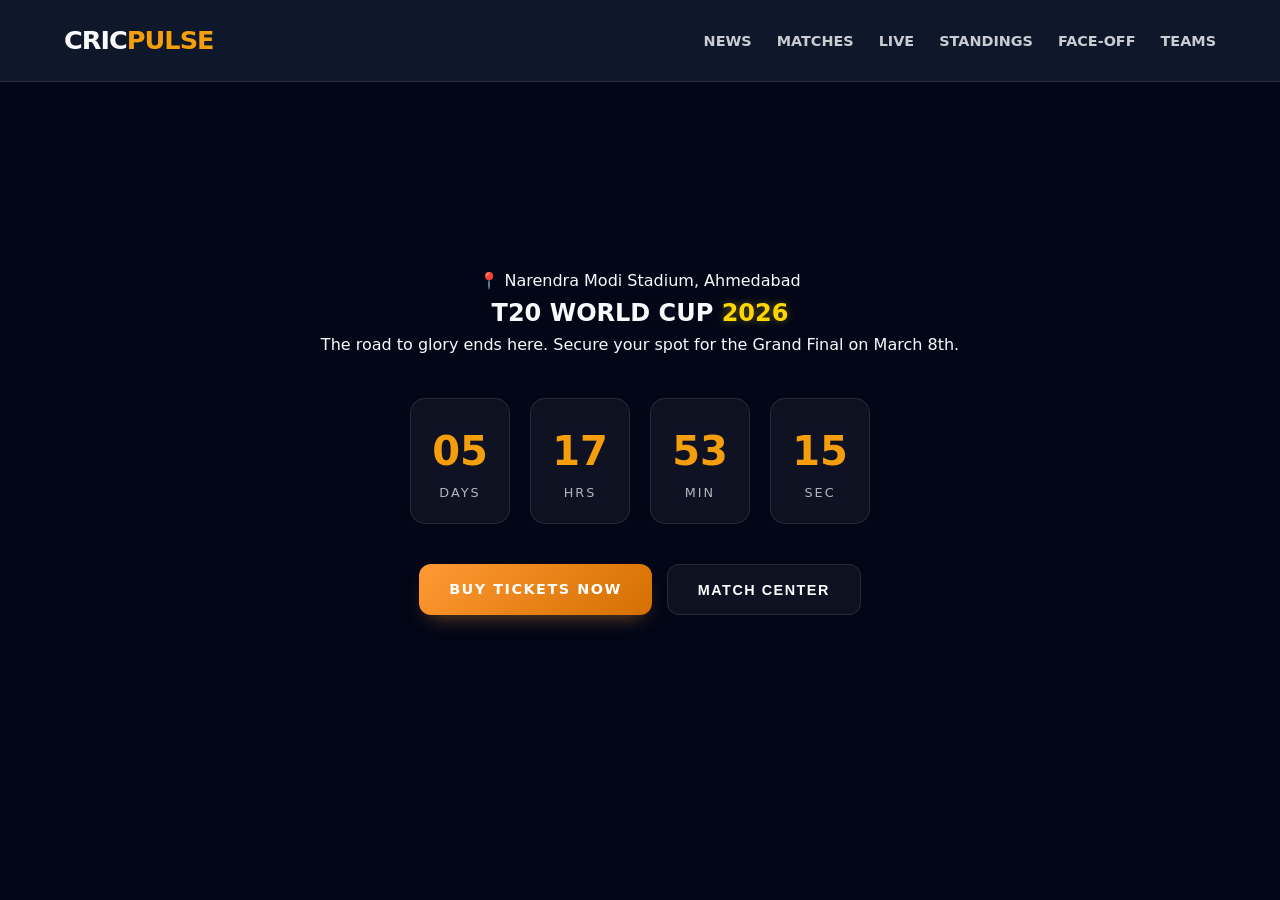
==== index.html @ 99facbd8 "Update index.html" ====
<!DOCTYPE html>
<html lang="en">
<head>
    <meta charset="UTF-8">
    <meta name="viewport" content="width=device-width, initial-scale=1.0">
    <title>CricPulse | T20 World Cup 2026</title>
    <link rel="stylesheet" href="style.css">
</head>
<body>

    <nav class="navbar">
        <div class="logo">CRIC<span>PULSE</span></div>
        <ul class="nav-links">
            <li><a href="news.html">NEWS</a></li>
            <li><a href="matches.html">MATCHES</a></li>
            <li><a href="live.html">LIVE</a></li>
            <li><a href="standings.html">STANDINGS</a></li>
            <li><a href="faceoff.html">FACE-OFF</a></li>
            <li><a href="teams.html">TEAMS</a></li>
        </ul>
    </nav>

    <section class="hero-section">
        <div class="container">
            <p class="venue-tag">📍 Narendra Modi Stadium, Ahmedabad</p>
            <h1>T20 WORLD CUP <span class="gold-text">2026</span></h1>
            <p class="hero-subtext">The road to glory ends here. Secure your spot for the Grand Final on March 8th.</p>

            <div class="countdown-boxes">
                <div class="c-box"><span id="days">05</span><p>DAYS</p></div>
                <div class="c-box"><span id="hours">17</span><p>HRS</p></div>
                <div class="c-box"><span id="minutes">53</span><p>MIN</p></div>
                <div class="c-box"><span id="seconds">15</span><p>SEC</p></div>
            </div>

            <div class="hero-btns">
                <a href="https://in.bookmyshow.com/sports/icc-men-s-t20-world-cup-2026-final/ET00476187" target="_blank" class="btn btn-primary">BUY TICKETS NOW</a>
              <button onclick="openVenuePopup()" class="btn btn-secondary">MATCH CENTER</button>
            </div>
        </div>
    </section>

    <div id="venuePopup" class="modal-overlay">
        <div class="modal-content">
            <span class="close-btn" onclick="closeVenuePopup()">&times;</span>
            
            <h3 class="modal-title">🏆 KNOCKOUT HUB</h3>

            <div class="sf-card final-highlight">
                <div class="final-badge">WORLD CUP FINAL</div>
                <div class="teams gold-glow-text">WINNER SF1 vs SF2</div>
                <div id="timerFinal" class="countdown-large">0d 0h 0m</div>
                <div class="venue-detail">📍 Narendra Modi Stadium | 132,000 Fans</div>
            </div>

            <div class="sf-card india-sf">
                <div class="sf-tag">SEMI-FINAL 2 • MAR 05 • 7:00 PM</div>
                <div class="teams">IND <span class="vs">vs</span> ENG</div>
                <div id="timer2" class="countdown-small">0d 0h 0m</div>
                <div class="preview-box">
                    <p><strong>Pitch:</strong> Wankhede "Belter" - High Scoring</p>
                    <p><strong>Key Battle:</strong> Bumrah vs Buttler</p>
                </div>
            </div>

            <div class="sf-card">
                <div class="sf-tag">SEMI-FINAL 1 • MAR 04 • 7:00 PM</div>
                <div class="teams">SA <span class="vs">vs</span> NZ</div>
                <div id="timer1" class="countdown-small">0d 0h 0m</div>
                <div class="preview-box">
                    <p><strong>Venue:</strong> Eden Gardens, Kolkata</p>
                    <p><strong>Fact:</strong> Fast outfield!</p>
                </div>
            </div>
        </div>
    </div>

  <script>
    // 1. POPUP LOGIC (Defined globally for the onclick attribute)
    window.openVenuePopup = function() {
        const modal = document.getElementById('venuePopup');
        if (modal) {
            modal.style.display = 'flex';
            document.body.style.overflow = 'hidden';
        }
    };

    window.closeVenuePopup = function() {
        const modal = document.getElementById('venuePopup');
        if (modal) {
            modal.style.display = 'none';
            document.body.style.overflow = 'auto';
        }
    };

    // Close on outside click
    window.addEventListener('click', function(event) {
        const modal = document.getElementById('venuePopup');
        if (event.target === modal) closeVenuePopup();
    });

    // 2. THE TIMER ENGINE (Self-Contained)
    const runCricPulseTimer = () => {
        const now = new Date().getTime();
        const finalDate = new Date("March 8, 2026 19:00:00").getTime();
        const sf2Date = new Date("March 5, 2026 19:00:00").getTime();
        const sf1Date = new Date("March 4, 2026 19:00:00").getTime();

        try {
            // HERO SECTION (Big Digit Boxes)
            const diff = finalDate - now;
            if (diff > 0) {
                const d = Math.floor(diff / (1000 * 60 * 60 * 24));
                const h = Math.floor((diff % (1000 * 60 * 60 * 24)) / (1000 * 60 * 60));
                const m = Math.floor((diff % (1000 * 60 * 60)) / (1000 * 60));
                const s = Math.floor((diff % (1000 * 60)) / 1000);

                if(document.getElementById("days")) document.getElementById("days").innerText = d.toString().padStart(2, '0');
                if(document.getElementById("hours")) document.getElementById("hours").innerText = h.toString().padStart(2, '0');
                if(document.getElementById("minutes")) document.getElementById("minutes").innerText = m.toString().padStart(2, '0');
                if(document.getElementById("seconds")) document.getElementById("seconds").innerText = s.toString().padStart(2, '0');
            }

            // MODAL TIMERS (Text Display)
            const updateModalTimer = (id, targetDate) => {
                const el = document.getElementById(id);
                if (!el) return;
                const mDiff = targetDate - now;
                if (mDiff < 0) {
                    el.innerText = "LIVE NOW 🏏";
                } else {
                    const days = Math.floor(mDiff / (1000 * 60 * 60 * 24));
                    const hours = Math.floor((mDiff % (1000 * 60 * 60 * 24)) / (1000 * 60 * 60));
                    const mins = Math.floor((mDiff % (1000 * 60 * 60)) / (1000 * 60));
                    el.innerText = `${days}d ${hours}h ${mins}m`;
                }
            };

            updateModalTimer("timerFinal", finalDate);
            updateModalTimer("timer2", sf2Date);
            updateModalTimer("timer1", sf1Date);

        } catch (err) {
            console.error("Timer Error:", err);
        }
    };

    // 3. START COMMANDS
    // This ensures it starts even if the page is still loading images
    setInterval(runCricPulseTimer, 1000);
    runCricPulseTimer(); 
</script>
---- style.css ----
/* --- 1. GLOBAL VARIABLES & RESET --- */
:root {
    --navy: #020617;
    --navy-light: #0f172a;
    --gold: #f59e0b;
    --white: #f8fafc;
    --glass: rgba(255, 255, 255, 0.03);
    --glass-border: rgba(255, 255, 255, 0.1);
}

* {
    box-sizing: border-box;
    margin: 0;
    padding: 0;
}

body {
    font-family: 'Inter', 'Segoe UI', system-ui, sans-serif;
    background-color: var(--navy);
    color: var(--white);
    line-height: 1.6;
    overflow-x: hidden;
}

.container {
    max-width: 1200px;
    margin: auto;
    padding: 20px;
}

/* --- 2. NAVIGATION BAR --- */
.navbar {
    display: flex;
    justify-content: space-between;
    align-items: center;
    padding: 20px 5%;
    background: var(--navy-light);
    border-bottom: 1px solid var(--glass-border);
    position: sticky;
    top: 0;
    z-index: 1000;
}

.logo {
    font-weight: 800;
    font-size: 1.6rem;
    letter-spacing: -1px;
}

.logo span {
    color: var(--gold);
}

.nav-links {
    display: flex;
    list-style: none;
    gap: 25px;
}

.nav-links a {
    color: var(--white);
    text-decoration: none;
    font-size: 0.9rem;
    font-weight: 600;
    transition: 0.3s;
    opacity: 0.8;
}

.nav-links a:hover {
    color: var(--gold);
    opacity: 1;
}
/*----Card Hover----*/
.card:hover {
    transform: translateY(-8px);
    border-color: #f59e0b;
    box-shadow: 0 10px 20px rgba(245, 158, 11, 0.2); /* Soft Gold Glow */
}
/* --- HOME PAGE HERO & COUNTDOWN --- */
.hero-section {
    position: relative;
    padding: 120px 0;
    text-align: center;
    /* This line fixes the background */
    background: linear-gradient(rgba(2, 6, 23, 0.7), rgba(2, 6, 23, 0.8)), 
                url('https://images.unsplash.com/photo-1540747913346-19e32dc3e97e?q=80&w=1500');
    background-size: cover;
    background-position: center;
    background-attachment: fixed; /* This makes it look professional when scrolling */
    min-height: 80vh;
    display: flex;
    align-items: center;
    justify-content: center;
}

.countdown-boxes {
    display: flex;
    justify-content: center;
    gap: 20px;
    margin: 40px 0;
}

.c-box {
    background: rgba(255, 255, 255, 0.05);
    border: 1px solid rgba(255, 255, 255, 0.1);
    backdrop-filter: blur(10px);
    padding: 20px;
    border-radius: 15px;
    min-width: 100px;
}

.c-box span {
    display: block;
    font-size: 2.5rem;
    font-weight: 800;
    color: #f59e0b; /* Gold */
}

.c-box p {
    font-size: 0.8rem;
    letter-spacing: 2px;
    opacity: 0.7;
}

.hero-btns {
    display: flex;
    justify-content: center;
    gap: 15px;
}

/* --- NEWS PAGE BACKGROUND & LAYOUT --- */
.news-page-wrapper {
    background: linear-gradient(rgba(2, 6, 23, 0.9), rgba(2, 6, 23, 0.95)), 
                url('https://images.unsplash.com/photo-1540747913346-19e32dc3e97e?q=80&w=1500');
    background-size: cover;
    background-position: center;
    background-attachment: fixed;
    padding: 80px 0;
    min-height: 100vh;
}

.news-header-section {
    text-align: center;
    margin-bottom: 50px;
}

.news-header-section h1 {
    font-size: 3.5rem;
    color: var(--white);
    margin-bottom: 10px;
}

.gold-text { color: var(--gold); }

/* --- COMPACT GRID --- */
.news-grid-4x3 {
    display: grid;
    grid-template-columns: repeat(4, 1fr); /* 4 cards per row */
    gap: 15px; /* Reduced gap to save space */
    padding: 20px 0;
}

/* --- SMALLER CARD STYLING --- */
.card {
    background: #0f172a;
    border-radius: 12px;
    overflow: hidden;
    cursor: pointer;
    transition: 0.3s ease;
    border: 1px solid rgba(255, 255, 255, 0.1);
    display: flex;
    flex-direction: column;
    height: 100%; /* Ensures all cards in a row are the same height */
}

.news-img-container {
    height: 150px; /* Reduced from 200px/300px to keep it small */
    width: 100%;
    position: relative;
}

.news-img-container img {
    width: 100%;
    height: 100%;
    object-fit: cover; /* Prevents image stretching */
}

.news-text {
    padding: 12px; /* Smaller padding */
}

.news-text h4 {
    font-size: 0.95rem; /* Smaller font for titles */
    margin: 0 0 5px 0;
    color: #f59e0b;
    line-height: 1.2;
}

.news-text p {
    font-size: 0.8rem; /* Smaller description text */
    opacity: 0.7;
    margin: 0;
    display: -webkit-box;
    -webkit-line-clamp: 2; /* Limits text to 2 lines so card stays small */
    -webkit-box-orient: vertical;
    overflow: hidden;
}

/* --- MOBILE RESPONSIVENESS --- */
@media (max-width: 1024px) {
    .news-grid-4x3 { grid-template-columns: repeat(2, 1fr); } /* 2 per row on tablets */
}

@media (max-width: 600px) {
    .news-grid-4x3 { grid-template-columns: 1fr; } /* 1 per row on phones */
}

/* Modal Info Fix */
.modal-info {
    padding: 30px;
    background: var(--navy-light);
    color: white;
}

/* Responsiveness */
@media (max-width: 1024px) { .news-grid-4x3 { grid-template-columns: repeat(2, 1fr); } }
@media (max-width: 600px) { .news-grid-4x3 { grid-template-columns: 1fr; } }
/* --- 5. MODAL STYLING --- */
.modal {
    display: none;
    position: fixed;
    z-index: 2001;
    left: 0; top: 0;
    width: 100%; height: 100%;
    background: rgba(0, 0, 0, 0.9);
    backdrop-filter: blur(12px);
}

.modal-content {
    background: var(--navy-light);
    margin: 5% auto;
    width: 90%;
    max-width: 650px;
    border-radius: 24px;
    border: 1px solid var(--gold);
    overflow: hidden;
    position: relative;
    animation: slideUp 0.4s ease;
}

@keyframes slideUp {
    from { transform: translateY(50px); opacity: 0; }
    to { transform: translateY(0); opacity: 1; }
}


.close {
    position: absolute;
    right: 25px;
    top: 15px;
    color: white;
    font-size: 35px;
    cursor: pointer;
    z-index: 100;
}

/* --- 6. RESPONSIVE DESIGN --- */
@media (max-width: 1024px) {
    .news-grid-4x3 { grid-template-columns: repeat(2, 1fr); }
    .hero-section h1 { font-size: 2.5rem; }
}

@media (max-width: 600px) {
    .news-grid-4x3 { grid-template-columns: 1fr; }
    .nav-links { display: none; } /* Hide menu on mobile */
    .countdown-boxes { gap: 8px; }
    .c-box { min-width: 70px; padding: 10px; }
    .c-box span { font-size: 1.5rem; }
}
.schedule-phase {
    margin-bottom: 40px;
}

.phase-header {
    background: var(--gold);
    color: var(--navy);
    padding: 10px 20px;
    font-size: 1.2rem;
    text-transform: uppercase;
    border-radius: 5px;
    margin-bottom: 15px;
}

.group-title {
    color: var(--white);
    font-size: 1rem;
    margin: 20px 0 10px 10px;
    opacity: 0.8;
    border-bottom: 1px solid rgba(255,255,255,0.1);
    display: inline-block;
}

.match-row {
    display: grid;
    grid-template-columns: 100px 1.5fr 1fr 120px;
    padding: 15px;
    border-bottom: 1px solid rgba(255,255,255,0.05);
    align-items: center;
    font-size: 0.95rem;
}

.match-row.completed {
    background: rgba(0,0,0,0.2);
    color: #888;
}

.res {
    font-weight: bold;
    color: var(--gold);
    text-align: right;
}

.match-row.upcoming {
    border-left: 4px solid #3b82f6; /* Blue for upcoming */
    background: rgba(59, 130, 246, 0.05);
}

.match-row.grand-final {
    border: 2px solid var(--gold);
    margin-top: 10px;
    background: linear-gradient(90deg, rgba(212,175,55,0.1), transparent);
}
/* Status Variations */
.completed { opacity: 0.7; }
.live { border-color: var(--gold); box-shadow: 0 0 15px rgba(245, 158, 11, 0.1); }
.grand-final { 
    background: linear-gradient(90deg, #0f172a, #1e293b);
    border: 2px solid var(--gold);
}

/* Mobile Fix */
@media (max-width: 768px) {
    .match-row {
        grid-template-columns: 1fr 1fr;
        gap: 10px;
    }
    .m-status { text-align: left; }
}
/* Container for each date */
.date-group {
    background: rgba(255, 255, 255, 0.03);
    margin-bottom: 10px;
    border-radius: 8px;
    overflow: hidden;
    border: 1px solid rgba(255, 255, 255, 0.1);
    transition: all 0.3s ease;
}

/* The clickable header */
.date-header {
    padding: 15px 20px;
    font-size: 1.1rem;
    font-weight: bold;
    color: var(--gold);
    cursor: pointer;
    list-style: none; /* Removes default arrow in some browsers */
    display: flex;
    justify-content: space-between;
    align-items: center;
}

/* Add a custom arrow */
.date-header::after {
    content: '▼';
    font-size: 0.8rem;
    transition: transform 0.3s;
}

details[open] .date-header::after {
    transform: rotate(180deg);
}

/* Grid Layout for Matches */
.match-row {
    display: grid;
    grid-template-columns: 1fr 1fr 1.2fr;
    padding: 12px 20px;
    border-top: 1px solid rgba(255, 255, 255, 0.05);
    align-items: center;
}

.loc {
    text-align: center;
    color: #94a3b8;
    font-size: 0.85rem;
}

.res {
    text-align: right;
    font-weight: 700;
}

/* Special styling for India's big win */
.india-win {
    background: rgba(255, 153, 51, 0.1);
    border-left: 4px solid #FF9933;
}
/* Master Header Styling */
.phase-container {
    background: rgba(255, 255, 255, 0.05);
    border: 1px solid var(--gold);
    border-radius: 12px;
    margin-bottom: 20px;
}

.phase-master-header {
    padding: 20px;
    font-size: 1.5rem;
    font-weight: 800;
    color: white;
    cursor: pointer;
    list-style: none;
    display: flex;
    justify-content: space-between;
    align-items: center;
    background: linear-gradient(90deg, rgba(255,215,0,0.1) 0%, transparent 100%);
}

.status-badge {
    font-size: 0.8rem;
    background: #4ade80;
    color: #062006;
    padding: 4px 12px;
    border-radius: 20px;
    text-transform: uppercase;
}

/* Inner padding for the content when opened */
.phase-content {
    padding: 15px;
}

/* Redefining Date Headers to be slightly smaller than the Master */
.date-header {
    padding: 12px 15px;
    font-size: 1rem;
    color: var(--gold);
    background: rgba(0,0,0,0.2);
    cursor: pointer;
    list-style: none;
    display: flex;
    justify-content: space-between;
}

.date-header::after {
    content: '+';
}

details[open] .date-header::after {
    content: '-';
}
/* Master Container - Glassmorphism Effect */
.premium-card {
    background: linear-gradient(135deg, rgba(30, 41, 59, 0.8), rgba(15, 23, 42, 0.9));
    backdrop-filter: blur(10px);
    border: 1px solid rgba(59, 130, 246, 0.5) !important; /* Blue border */
    box-shadow: 0 0 20px rgba(59, 130, 246, 0.2);
    overflow: hidden;
}

/* Glitter/Glow Text for the Title */
.glitter-text {
    background: linear-gradient(90deg, #fff, #3b82f6, #fff);
    background-size: 200% auto;
    -webkit-background-clip: text;
    -webkit-text-fill-color: transparent;
    animation: shine 3s linear infinite;
    font-weight: 900;
    letter-spacing: 1px;
}

@keyframes shine {
    to { background-position: 200% center; }
}

/* Individual Match Rows in Super 8 */
.premium-row {
    background: rgba(255, 255, 255, 0.03);
    border-bottom: 1px solid rgba(255, 255, 255, 0.05);
    transition: transform 0.2s ease;
}

.premium-row:hover {
    background: rgba(59, 130, 246, 0.1);
    transform: scale(1.01);
}

/* Special India Match Highlight (Premium Version) */
.india-match-premium {
    display: grid;
    grid-template-columns: 1fr 1fr 1.2fr;
    padding: 15px 20px;
    align-items: center;
    background: linear-gradient(90deg, rgba(255, 153, 51, 0.15), transparent);
    border-left: 5px solid #FF9933;
    position: relative;
}

.india-match-premium::after {
    content: '★';
    position: absolute;
    left: 10px;
    color: #FF9933;
    font-size: 0.8rem;
}

.team-highlight {
    font-weight: 800;
    color: #fff;
}
/* Gold Championship Container */
.championship-card {
    background: linear-gradient(135deg, #1a1a1a, #2c1f05); /* Dark chocolate/black */
    border: 2px solid #ffd700 !important; /* Gold border */
    box-shadow: 0 0 30px rgba(255, 215, 0, 0.2);
    border-radius: 20px;
}

/* Trophy & Crown Text */
.crown-text {
    font-weight: 900;
    font-size: 1.2rem;
    color: #ffd700;
    text-shadow: 0 0 10px rgba(255, 215, 0, 0.5);
    letter-spacing: 2px;
}

.trophy-icon {
    font-size: 1.5rem;
    filter: drop-shadow(0 0 5px gold);
}

/* Semi-Final Styling */
.knockout-box {
    margin: 15px;
    background: rgba(255, 255, 255, 0.05);
    border-radius: 12px;
    padding: 1px; /* for the inner gradient effect */
}

.ko-header {
    background: rgba(255, 215, 0, 0.1);
    color: #ffd700;
    padding: 8px 15px;
    font-weight: bold;
    border-radius: 12px 12px 0 0;
    font-size: 0.85rem;
}

/* India SF Highlight */
.india-focus {
    border: 1px solid rgba(255, 153, 51, 0.5);
}

.india-premium {
    background: linear-gradient(90deg, rgba(255, 153, 51, 0.15), transparent);
    font-weight: 800;
}

/* The Final "Gold Glow" */
.final-box {
    border: 2px solid #ffd700;
    animation: borderPulse 2s infinite alternate;
}

.final-glow {
    background: #ffd700;
    color: #000;
    text-align: center;
}

.gold-glow-text {
    color: #fff;
    text-shadow: 0 0 8px #ffd700, 0 0 15px #ffd700;
}

@keyframes borderPulse {
    from { box-shadow: 0 0 10px rgba(255, 215, 0, 0.2); }
    to { box-shadow: 0 0 25px rgba(255, 215, 0, 0.6); }
}

.live-glow {
    background: #ef4444;
    animation: blink 1.5s infinite;
}

@keyframes blink {
    50% { opacity: 0.6; }
}
.gold-text {
    color: #ffd700;
    text-shadow: 0 0 8px rgba(255, 215, 0, 0.4);
}
/* Live Container */
.live-match-container {
    background: linear-gradient(135deg, #1e1e1e, #111);
    border: 2px solid #ef4444; /* Red border for Live */
    border-radius: 15px;
    padding: 20px;
    margin-bottom: 30px;
    box-shadow: 0 0 20px rgba(239, 68, 68, 0.3);
}

/* Pulsing Animation */
.pulse-dot {
    height: 10px;
    width: 10px;
    background-color: #ef4444;
    border-radius: 50%;
    display: inline-block;
    margin-right: 8px;
    animation: pulse 1.5s infinite;
}

@keyframes pulse {
    0% { transform: scale(0.95); box-shadow: 0 0 0 0 rgba(239, 68, 68, 0.7); }
    70% { transform: scale(1); box-shadow: 0 0 0 10px rgba(239, 68, 68, 0); }
    100% { transform: scale(0.95); box-shadow: 0 0 0 0 rgba(239, 68, 68, 0); }
}

.live-text {
    color: #ef4444;
    font-weight: 900;
    letter-spacing: 2px;
    font-size: 0.8rem;
}

/* Score Row Styling */
.live-score-row {
    display: flex;
    justify-content: space-around;
    align-items: center;
    padding: 20px 0;
}

.team-name {
    font-size: 1.8rem;
    font-weight: 900;
    color: white;
}

.vs-block {
    font-weight: bold;
    color: #555;
    background: #222;
    padding: 5px 10px;
    border-radius: 5px;
}

.notify-btn {
    width: 100%;
    background: #ef4444;
    color: white;
    border: none;
    padding: 10px;
    border-radius: 8px;
    font-weight: bold;
    cursor: pointer;
    transition: 0.3s;
}
/* Base Button Styles */
.btn {
    display: inline-flex;
    align-items: center;
    justify-content: center;
    padding: 12px 24px;
    font-size: 0.95rem;
    font-weight: 700;
    text-transform: uppercase;
    letter-spacing: 1px;
    border-radius: 8px;
    cursor: pointer;
    transition: all 0.3s ease;
    border: none;
    text-decoration: none;
    gap: 8px;
}

/* General Button Reset */
.btn {
    position: relative;
    display: inline-flex;
    align-items: center;
    justify-content: center;
    padding: 14px 30px;
    font-size: 0.9rem;
    font-weight: 800;
    text-transform: uppercase;
    letter-spacing: 1.5px;
    border-radius: 12px;
    cursor: pointer;
    overflow: hidden;
    transition: all 0.4s cubic-bezier(0.23, 1, 0.32, 1);
    border: none;
    text-decoration: none;
    z-index: 1;
}

/* --- PRIMARY: THE BLAZE (Saffron/Gold Glow) --- */
.btn-primary {
    background: linear-gradient(135deg, #FF9933 0%, #d46f00 100%);
    color: white;
    box-shadow: 0 10px 20px -10px rgba(255, 153, 51, 0.5);
}

.btn-primary::before {
    content: "";
    position: absolute;
    top: 0;
    left: -100%;
    width: 100%;
    height: 100%;
    background: linear-gradient(120deg, transparent, rgba(255, 255, 255, 0.3), transparent);
    transition: all 0.6s;
}

.btn-primary:hover::before {
    left: 100%;
}

.btn-primary:hover {
    transform: translateY(-3px) scale(1.03);
    box-shadow: 0 15px 30px -10px rgba(255, 153, 51, 0.6);
}

/* --- SECONDARY: THE GHOST (Glassmorphism) --- */
.btn-secondary {
    background: rgba(255, 255, 255, 0.05);
    color: #fff;
    backdrop-filter: blur(10px);
    border: 1px solid rgba(255, 255, 255, 0.1);
}

.btn-secondary:hover {
    background: rgba(255, 255, 255, 0.12);
    border-color: rgba(255, 255, 255, 0.5);
    transform: translateY(-2px);
    box-shadow: 0 10px 20px rgba(0, 0, 0, 0.2);
}

/* --- CHAMPIONSHIP: THE CROWN (Gold Pulse) --- */
.btn-gold {
    background: #ffd700;
    color: #000;
    box-shadow: 0 0 15px rgba(255, 215, 0, 0.4);
}

.btn-gold:hover {
    background: #fff;
    box-shadow: 0 0 25px rgba(255, 215, 0, 0.8);
    transform: scale(1.05);
}
/* --- MODAL SYSTEM --- */
.modal-overlay {
    display: none;
    position: fixed;
    top: 0; left: 0;
    width: 100%; height: 100%;
    background: rgba(0, 0, 0, 0.92);
    backdrop-filter: blur(10px);
    z-index: 9999;
    /* This centers the content but allows it to scroll if too tall */
    justify-content: center;
    align-items: center; 
    overflow-y: auto; 
    padding: 20px;
}

.modal-content {
    /* Remove 'position: absolute' so it works with the overlay's flexbox */
    background: #111827;
    padding: 25px;
    border-radius: 20px;
    border: 1px solid var(--gold);
    width: 100%;
    max-width: 450px;
    margin: auto; /* Important for flex-centering */
}

@keyframes slideUp {
    from { transform: translateY(30px); opacity: 0; }
    to { transform: translateY(0); opacity: 1; }
}

/* Custom Scrollbar for the Overlay */
.modal-overlay::-webkit-scrollbar { width: 6px; }
.modal-overlay::-webkit-scrollbar-track { background: #020617; }
.modal-overlay::-webkit-scrollbar-thumb { background: #FF9933; border-radius: 10px; }

/* --- MATCH CARDS INSIDE MODAL --- */
.sf-card {
    background: rgba(255, 255, 255, 0.04);
    border-radius: 15px;
    padding: 18px;
    margin-bottom: 15px;
    text-align: center;
    border: 1px solid rgba(255, 255, 255, 0.08);
}

.final-highlight {
    background: linear-gradient(145deg, #1a1a1a, #000) !important;
    border: 2px solid #ffd700 !important;
    box-shadow: 0 0 20px rgba(255, 215, 0, 0.2);
}

.india-sf {
    border-left: 4px solid #FF9933;
    background: linear-gradient(90deg, rgba(255, 153, 51, 0.1), transparent) !important;
}

/* --- TEXT STYLES --- */
.modal-title { 
    color: #ffd700; 
    text-align: center; 
    margin-bottom: 20px; 
    font-weight: 800; 
    font-size: 1.4rem;
    letter-spacing: 1px;
}

.teams { 
    font-size: 1.3rem; 
    font-weight: 900; 
    margin-bottom: 5px;
}

.vs { color: #ef4444; margin: 0 8px; font-size: 0.9rem; }

.countdown-small, .countdown-large { 
    color: #ffd700; 
    font-family: 'Courier New', monospace; 
    font-weight: bold; 
    margin-top: 10px;
    background: rgba(0,0,0,0.3);
    display: inline-block;
    padding: 4px 12px;
    border-radius: 5px;
}

.close-btn { 
    position: absolute; 
    right: 20px; 
    top: 15px; 
    font-size: 28px; 
    cursor: pointer; 
    color: white; 
    opacity: 0.6;
    transition: 0.3s;
}

.close-btn:hover { opacity: 1; color: #ffd700; }

.sf-tag {
    font-size: 0.75rem;
    text-transform: uppercase;
    color: #94a3b8;
    letter-spacing: 1px;
    margin-bottom: 8px;
    display: block;
}

.preview-box {
    margin-top: 12px;
    padding-top: 12px;
    border-top: 1px solid rgba(255,255,255,0.1);
    font-size: 0.85rem;
    text-align: left;
    color: #cbd5e1;
}
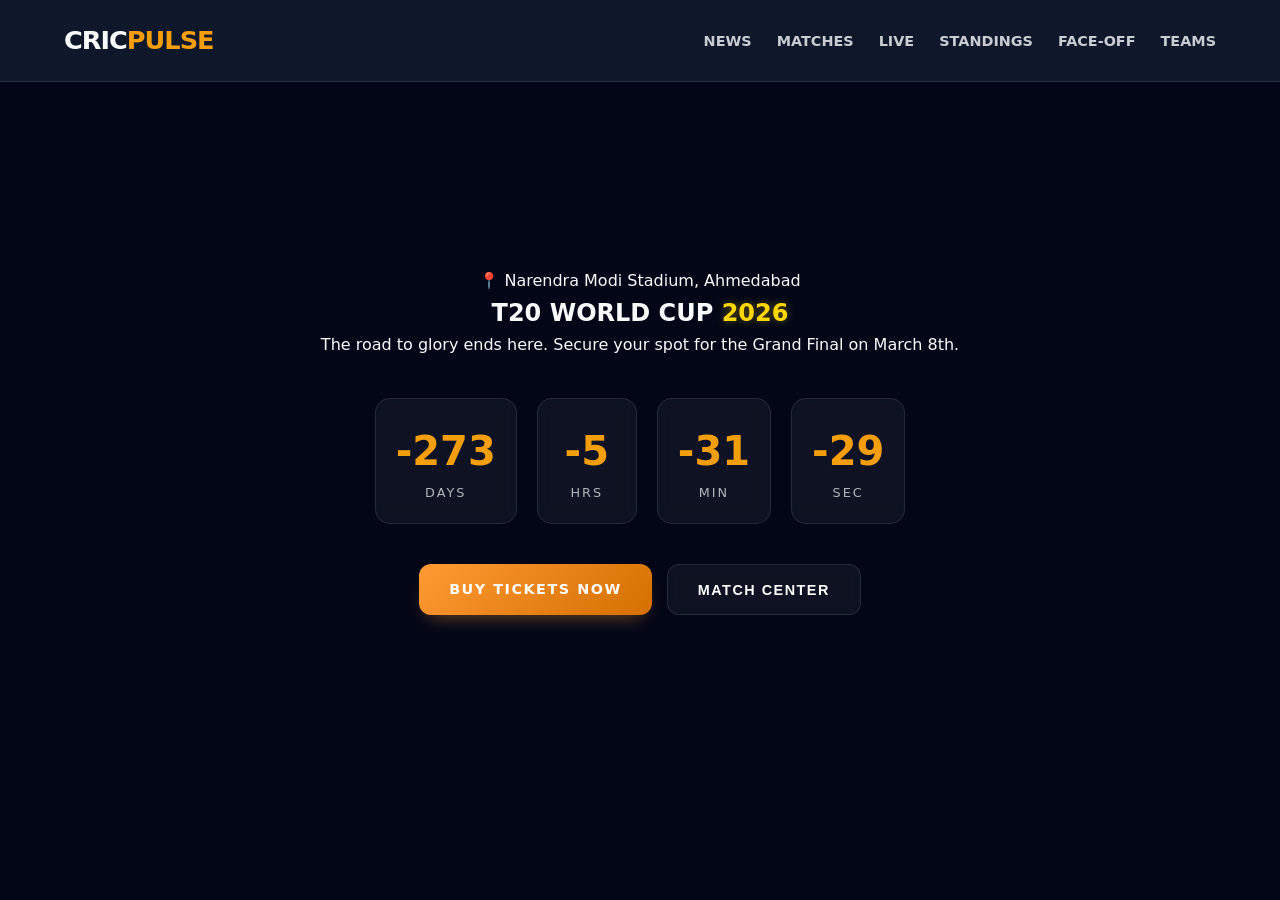
==== commit a0ec5e83: "Update index.html" ====
--- a/index.html
+++ b/index.html
@@ -76,77 +76,81 @@
     </div>
 
   <script>
-    // 1. POPUP LOGIC (Defined globally for the onclick attribute)
-    window.openVenuePopup = function() {
-        const modal = document.getElementById('venuePopup');
-        if (modal) {
-            modal.style.display = 'flex';
-            document.body.style.overflow = 'hidden';
+// 1. POPUP CONTROLS
+function openVenuePopup() {
+    const modal = document.getElementById('venuePopup');
+    if (modal) {
+        modal.style.display = 'flex';
+        document.body.style.overflow = 'hidden';
+    }
+}
+
+function closeVenuePopup() {
+    const modal = document.getElementById('venuePopup');
+    if (modal) {
+        modal.style.display = 'none';
+        document.body.style.overflow = 'auto';
+    }
+}
+
+// 2. THE MASTER ENGINE (Hero + Popup + Seconds)
+const finalTarget = new Date("March 8, 2026 19:00:00").getTime();
+const sf2Target = new Date("March 5, 2026 19:00:00").getTime();
+const sf1Target = new Date("March 4, 2026 19:00:00").getTime();
+
+function updateAllCricPulseTimers() {
+    const now = new Date().getTime();
+
+    // Helper function to calculate time parts
+    function getTimeParts(target) {
+        const gap = target - now;
+        return {
+            total: gap,
+            d: Math.floor(gap / (1000 * 60 * 60 * 24)),
+            h: Math.floor((gap % (1000 * 60 * 60 * 24)) / (1000 * 60 * 60)),
+            m: Math.floor((gap % (1000 * 60 * 60)) / (1000 * 60)),
+            s: Math.floor((gap % (1000 * 60)) / 1000)
+        };
+    }
+
+    // UPDATE HERO SECTION (Main Page)
+    const hero = getTimeParts(finalTarget);
+    const dEl = document.getElementById("days");
+    if (dEl) {
+        dEl.innerText = hero.d.toString().padStart(2, '0');
+        document.getElementById("hours").innerText = hero.h.toString().padStart(2, '0');
+        document.getElementById("minutes").innerText = hero.m.toString().padStart(2, '0');
+        document.getElementById("seconds").innerText = hero.s.toString().padStart(2, '0');
+    }
+
+    // UPDATE POPUP (Match Center) WITH SECONDS
+    const modalMatches = [
+        { id: "timerFinal", time: hero },
+        { id: "timer2", time: getTimeParts(sf2Target) },
+        { id: "timer1", time: getTimeParts(sf1Target) }
+    ];
+
+    modalMatches.forEach(match => {
+        const el = document.getElementById(match.id);
+        if (el) {
+            if (match.time.total < 0) {
+                el.innerText = "LIVE NOW 🏏";
+                el.style.color = "#ff4d4d"; // Red for live matches
+            } else {
+                // This line now includes seconds for your popup timers
+                el.innerText = `${match.time.d}d ${match.time.h}h ${match.time.m}m ${match.time.s}s`;
+            }
         }
-    };
+    });
+}
 
-    window.closeVenuePopup = function() {
-        const modal = document.getElementById('venuePopup');
-        if (modal) {
-            modal.style.display = 'none';
-            document.body.style.overflow = 'auto';
-        }
-    };
+// Start immediately and sync every second
+setInterval(updateAllCricPulseTimers, 1000);
+updateAllCricPulseTimers();
 
-    // Close on outside click
-    window.addEventListener('click', function(event) {
-        const modal = document.getElementById('venuePopup');
-        if (event.target === modal) closeVenuePopup();
-    });
-
-    // 2. THE TIMER ENGINE (Self-Contained)
-    const runCricPulseTimer = () => {
-        const now = new Date().getTime();
-        const finalDate = new Date("March 8, 2026 19:00:00").getTime();
-        const sf2Date = new Date("March 5, 2026 19:00:00").getTime();
-        const sf1Date = new Date("March 4, 2026 19:00:00").getTime();
-
-        try {
-            // HERO SECTION (Big Digit Boxes)
-            const diff = finalDate - now;
-            if (diff > 0) {
-                const d = Math.floor(diff / (1000 * 60 * 60 * 24));
-                const h = Math.floor((diff % (1000 * 60 * 60 * 24)) / (1000 * 60 * 60));
-                const m = Math.floor((diff % (1000 * 60 * 60)) / (1000 * 60));
-                const s = Math.floor((diff % (1000 * 60)) / 1000);
-
-                if(document.getElementById("days")) document.getElementById("days").innerText = d.toString().padStart(2, '0');
-                if(document.getElementById("hours")) document.getElementById("hours").innerText = h.toString().padStart(2, '0');
-                if(document.getElementById("minutes")) document.getElementById("minutes").innerText = m.toString().padStart(2, '0');
-                if(document.getElementById("seconds")) document.getElementById("seconds").innerText = s.toString().padStart(2, '0');
-            }
-
-            // MODAL TIMERS (Text Display)
-            const updateModalTimer = (id, targetDate) => {
-                const el = document.getElementById(id);
-                if (!el) return;
-                const mDiff = targetDate - now;
-                if (mDiff < 0) {
-                    el.innerText = "LIVE NOW 🏏";
-                } else {
-                    const days = Math.floor(mDiff / (1000 * 60 * 60 * 24));
-                    const hours = Math.floor((mDiff % (1000 * 60 * 60 * 24)) / (1000 * 60 * 60));
-                    const mins = Math.floor((mDiff % (1000 * 60 * 60)) / (1000 * 60));
-                    el.innerText = `${days}d ${hours}h ${mins}m`;
-                }
-            };
-
-            updateModalTimer("timerFinal", finalDate);
-            updateModalTimer("timer2", sf2Date);
-            updateModalTimer("timer1", sf1Date);
-
-        } catch (err) {
-            console.error("Timer Error:", err);
-        }
-    };
-
-    // 3. START COMMANDS
-    // This ensures it starts even if the page is still loading images
-    setInterval(runCricPulseTimer, 1000);
-    runCricPulseTimer(); 
+// Close on outside click
+window.onclick = function(event) {
+    const modal = document.getElementById('venuePopup');
+    if (event.target == modal) closeVenuePopup();
+}
 </script>
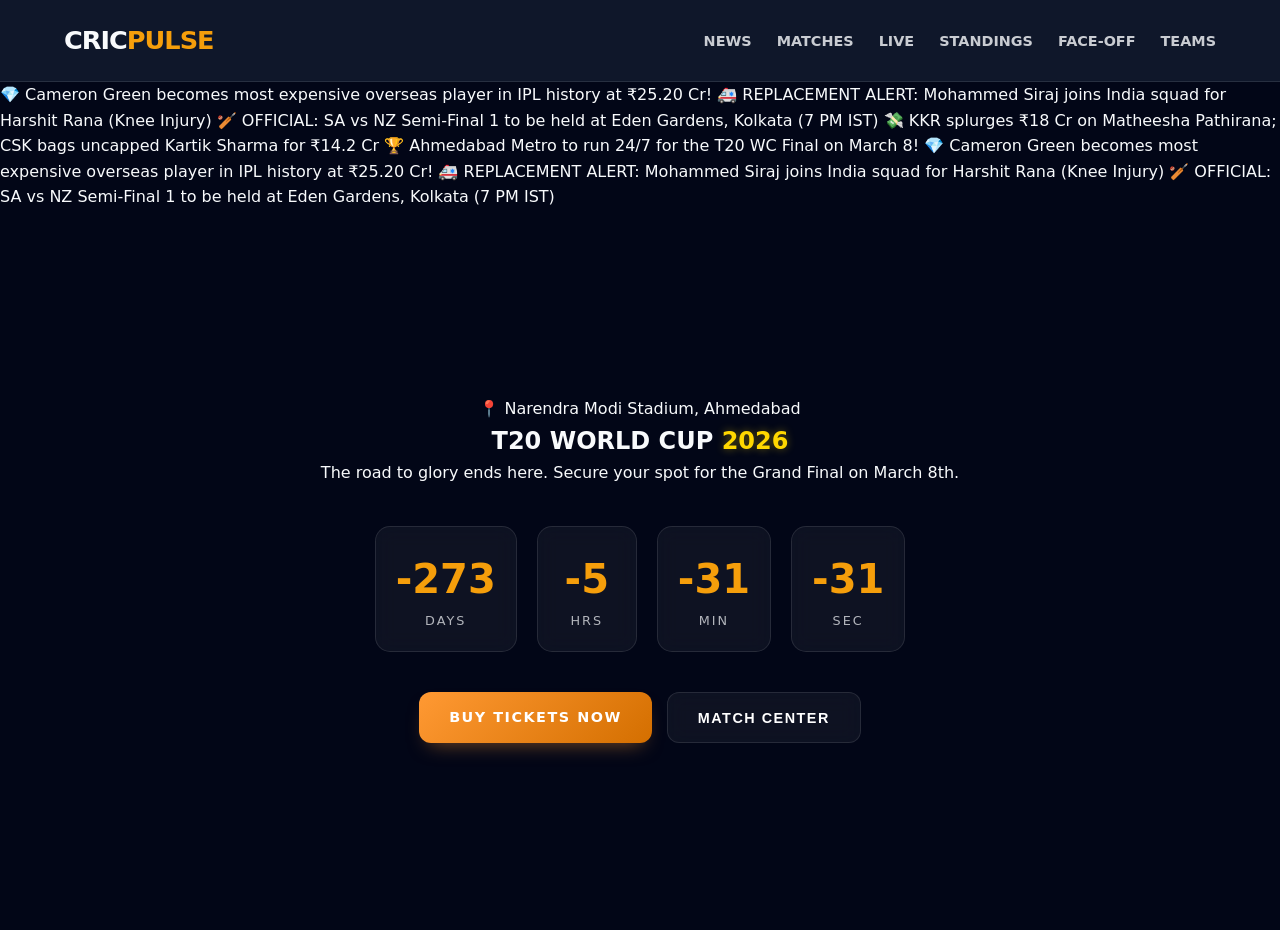
==== commit cf3c6f22: "Update index.html" ====
--- a/index.html
+++ b/index.html
@@ -19,6 +19,16 @@
             <li><a href="teams.html">TEAMS</a></li>
         </ul>
     </nav>
+    <div class="ticker-content">
+    <span>💎 Cameron Green becomes most expensive overseas player in IPL history at ₹25.20 Cr!</span>
+    <span>🚑 REPLACEMENT ALERT: Mohammed Siraj joins India squad for Harshit Rana (Knee Injury)</span>
+    <span>🏏 OFFICIAL: SA vs NZ Semi-Final 1 to be held at Eden Gardens, Kolkata (7 PM IST)</span>
+    <span>💸 KKR splurges ₹18 Cr on Matheesha Pathirana; CSK bags uncapped Kartik Sharma for ₹14.2 Cr</span>
+    <span>🏆 Ahmedabad Metro to run 24/7 for the T20 WC Final on March 8!</span>
+    <span>💎 Cameron Green becomes most expensive overseas player in IPL history at ₹25.20 Cr!</span>
+    <span>🚑 REPLACEMENT ALERT: Mohammed Siraj joins India squad for Harshit Rana (Knee Injury)</span>
+    <span>🏏 OFFICIAL: SA vs NZ Semi-Final 1 to be held at Eden Gardens, Kolkata (7 PM IST)</span>
+</div>
 
     <section class="hero-section">
         <div class="container">
--- a/style.css
+++ b/style.css
@@ -236,34 +236,45 @@
     backdrop-filter: blur(12px);
 }
 
-.modal-content {
-    background: var(--navy-light);
+/* Update the Modal Content Box */
+#newsModal .modal-content {
+    background-color: #1a1a1a; /* Matches your dark theme */
     margin: 5% auto;
     width: 90%;
-    max-width: 650px;
-    border-radius: 24px;
-    border: 1px solid var(--gold);
-    overflow: hidden;
+    max-width: 700px; /* Limits width on desktop */
+    border-radius: 15px;
+    overflow: hidden; /* Clips the image corners to the border-radius */
+    border: 1px solid #ffd700; /* Optional gold border */
     position: relative;
-    animation: slideUp 0.4s ease;
-}
-
-@keyframes slideUp {
-    from { transform: translateY(50px); opacity: 0; }
-    to { transform: translateY(0); opacity: 1; }
-}
-
-
+}
+
+/* FIX: The Modal Image */
+#modal-img {
+    width: 100%;
+    height: auto; /* Forces the image to maintain its original shape */
+    max-height: 400px; /* Prevents it from being too tall on screens */
+    object-fit: cover; /* Ensures it fills the width nicely */
+    display: block;
+}
+
+/* Modal text padding */
+.modal-info {
+    padding: 20px;
+    color: white;
+}
+
+/* Fix the Close Button visibility */
 .close {
     position: absolute;
-    right: 25px;
-    top: 15px;
+    right: 15px;
+    top: 10px;
     color: white;
-    font-size: 35px;
+    font-size: 30px;
+    font-weight: bold;
     cursor: pointer;
-    z-index: 100;
-}
-
+    z-index: 10;
+    text-shadow: 0 0 10px rgba(0,0,0,0.8); /* Makes it visible over bright images */
+}
 /* --- 6. RESPONSIVE DESIGN --- */
 @media (max-width: 1024px) {
     .news-grid-4x3 { grid-template-columns: repeat(2, 1fr); }
@@ -877,3 +888,20 @@
     text-align: left;
     color: #cbd5e1;
 }
+.countdown-small, .countdown-large {
+    font-family: 'Courier New', Courier, monospace; /* Keeps numbers from jumping */
+    letter-spacing: 1px;
+    font-weight: bold;
+    color: #ffd700;
+}
+/* Pulse animation for Live matches */
+.countdown-small:contains("LIVE NOW"), 
+#timerFinal:contains("LIVE NOW") {
+    animation: pulse-red 1.5s infinite;
+}
+
+@keyframes pulse-red {
+    0% { opacity: 1; }
+    50% { opacity: 0.5; }
+    100% { opacity: 1; }
+}
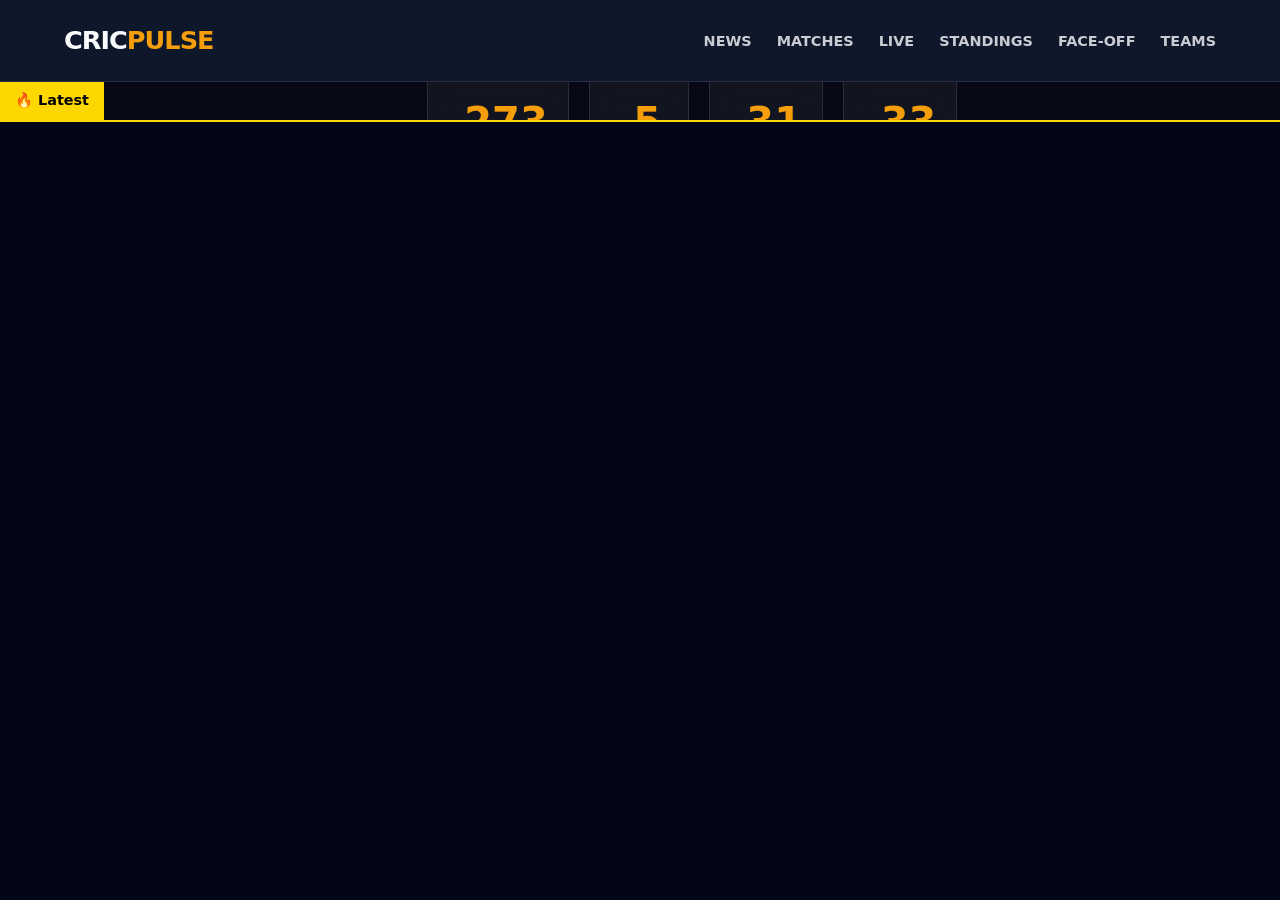
==== commit e776237e: "Update index.html" ====
--- a/index.html
+++ b/index.html
@@ -19,6 +19,9 @@
             <li><a href="teams.html">TEAMS</a></li>
         </ul>
     </nav>
+    <div class="news-ticker-container">
+    <div class="ticker-label">🔥 Latest</div>
+    <div class="ticker-wrapper">
     <div class="ticker-content">
     <span>💎 Cameron Green becomes most expensive overseas player in IPL history at ₹25.20 Cr!</span>
     <span>🚑 REPLACEMENT ALERT: Mohammed Siraj joins India squad for Harshit Rana (Knee Injury)</span>
--- a/style.css
+++ b/style.css
@@ -905,3 +905,56 @@
     50% { opacity: 0.5; }
     100% { opacity: 1; }
 }
+.news-ticker-container {
+    width: 100%;
+    background: #111;
+    border-bottom: 2px solid #ffd700;
+    display: flex;
+    align-items: center;
+    overflow: hidden;
+    height: 40px;
+    position: sticky;
+    top: 70px; /* Adjust this based on your Navbar height */
+    z-index: 99;
+}
+
+.ticker-label {
+    background: #ffd700;
+    color: #000;
+    padding: 0 15px;
+    height: 100%;
+    display: flex;
+    align-items: center;
+    font-weight: bold;
+    font-size: 0.9rem;
+    z-index: 100;
+    white-space: nowrap;
+}
+
+.ticker-wrapper {
+    overflow: hidden;
+    width: 100%;
+}
+
+.ticker-content {
+    display: flex;
+    white-space: nowrap;
+    animation: ticker-scroll 30s linear infinite;
+}
+
+.ticker-content span {
+    color: #fff;
+    padding: 0 40px;
+    font-size: 0.9rem;
+    font-family: sans-serif;
+}
+
+/* Pause when user hovers so they can read a specific news item */
+.ticker-content:hover {
+    animation-play-state: paused;
+}
+
+@keyframes ticker-scroll {
+    0% { transform: translateX(0); }
+    100% { transform: translateX(-50%); }
+}
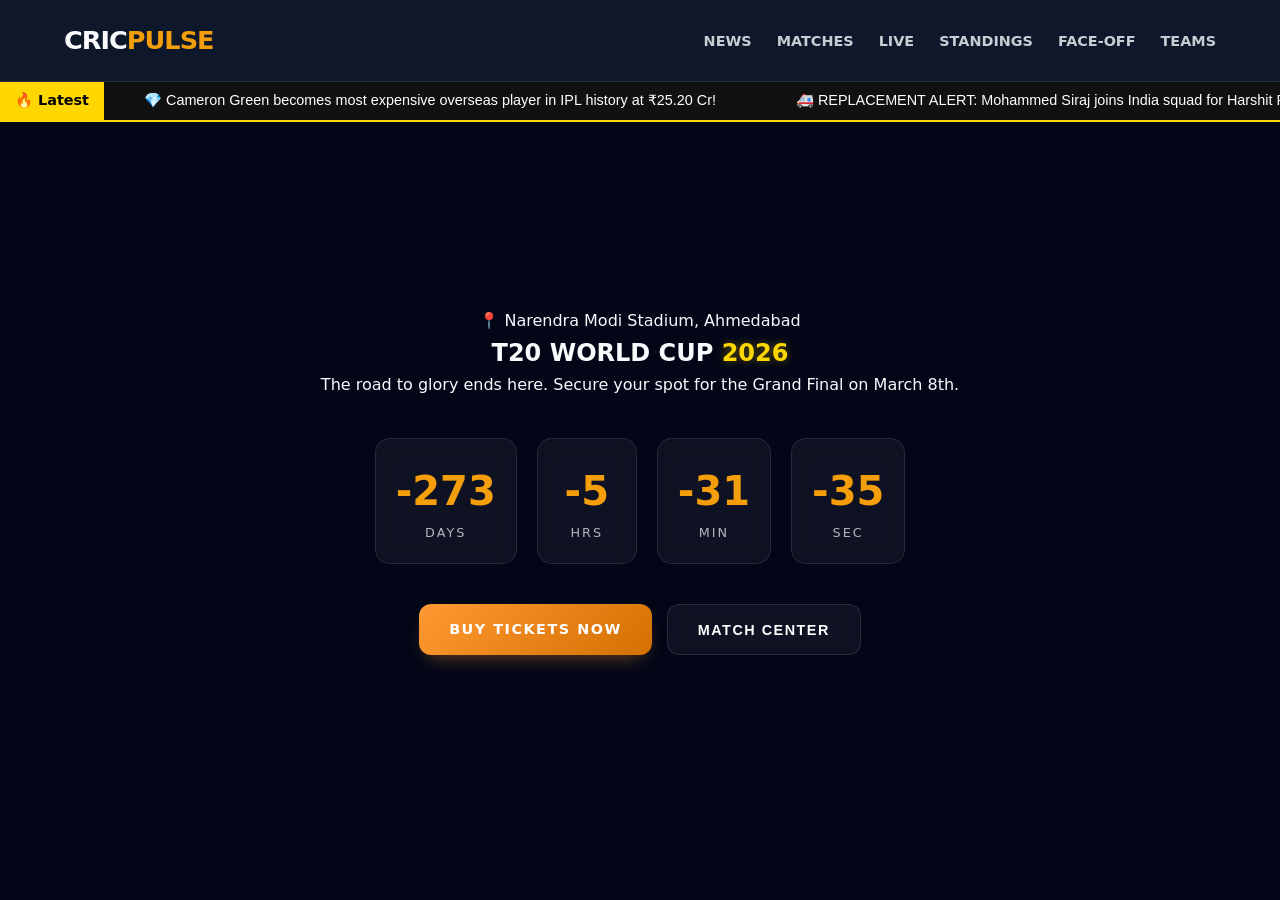
==== commit 134c10d2: "Update index.html" ====
--- a/index.html
+++ b/index.html
@@ -32,6 +32,8 @@
     <span>🚑 REPLACEMENT ALERT: Mohammed Siraj joins India squad for Harshit Rana (Knee Injury)</span>
     <span>🏏 OFFICIAL: SA vs NZ Semi-Final 1 to be held at Eden Gardens, Kolkata (7 PM IST)</span>
 </div>
+        </div>
+    </div>
 
     <section class="hero-section">
         <div class="container">
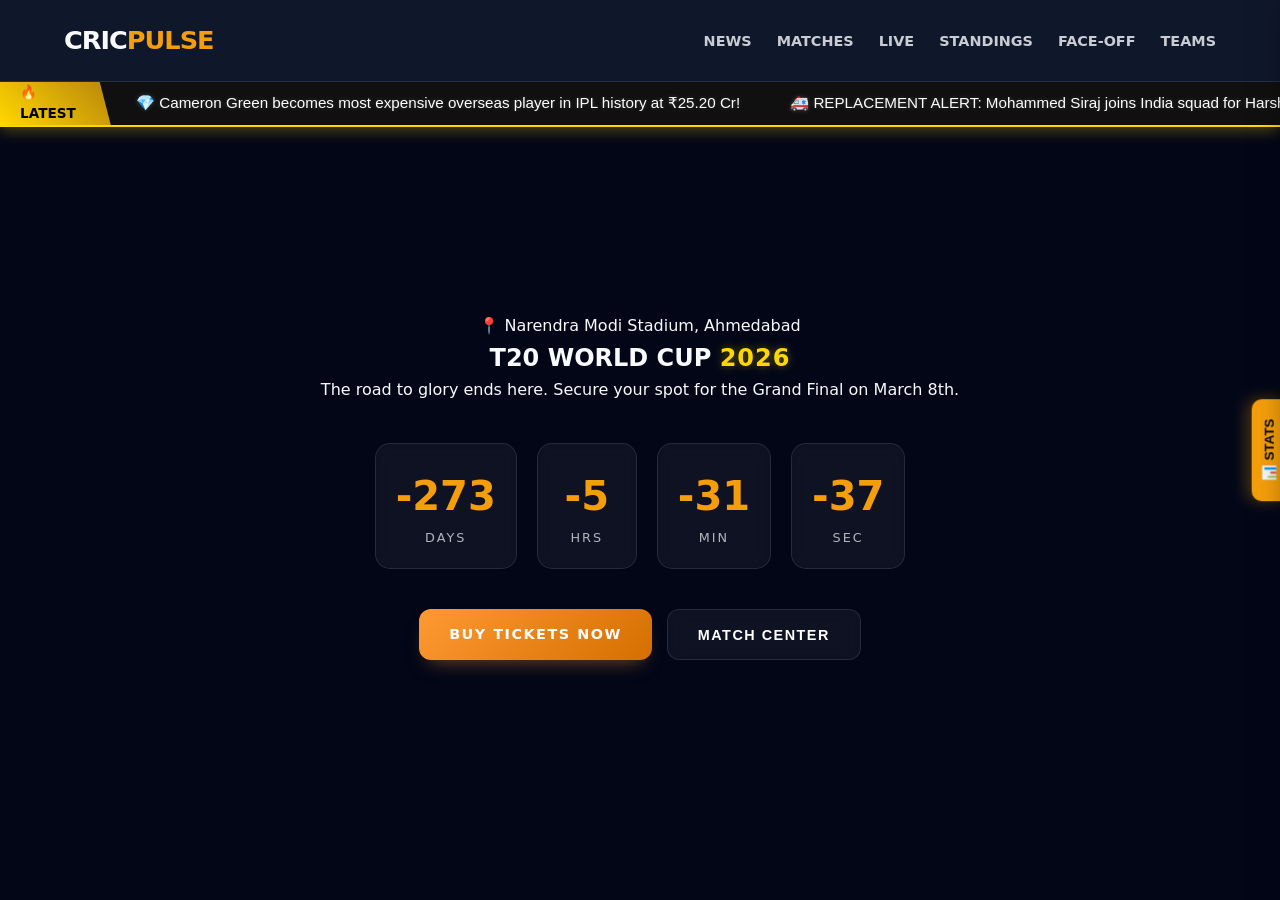
==== commit 80d23f34: "Update index.html" ====
--- a/index.html
+++ b/index.html
@@ -10,6 +10,8 @@
 
     <nav class="navbar">
         <div class="logo">CRIC<span>PULSE</span></div>
+        <div id="globalSidebar" class="stats-sidebar">...</div>
+<button class="sidebar-toggle" onclick="toggleSidebar()">📊 STATS</button>
         <ul class="nav-links">
             <li><a href="news.html">NEWS</a></li>
             <li><a href="matches.html">MATCHES</a></li>
--- a/style.css
+++ b/style.css
@@ -226,15 +226,42 @@
 @media (max-width: 1024px) { .news-grid-4x3 { grid-template-columns: repeat(2, 1fr); } }
 @media (max-width: 600px) { .news-grid-4x3 { grid-template-columns: 1fr; } }
 /* --- 5. MODAL STYLING --- */
+/* 1. THE MODAL FIX */
+/* 1. THE MODAL FIX */
 .modal {
-    display: none;
+    display: none; 
     position: fixed;
-    z-index: 2001;
+    z-index: 9999; 
     left: 0; top: 0;
     width: 100%; height: 100%;
-    background: rgba(0, 0, 0, 0.9);
-    backdrop-filter: blur(12px);
-}
+    background: rgba(0, 0, 0, 0.85);
+    backdrop-filter: blur(8px);
+    
+    /* FIX: This allows you to click buttons UNDER the modal when it's hidden */
+    pointer-events: none; 
+    
+    justify-content: center;
+    align-items: center;
+}
+
+/* FIX: This enables clicking ONLY when the modal is actually visible */
+.modal[style*="display: block"], 
+.modal[style*="display: flex"] {
+    pointer-events: auto !important;
+}
+
+/* Ensure close buttons are always clickable */
+.close, .close-modal {
+    cursor: pointer !important;
+    pointer-events: auto !important;
+}
+/* 2. ENABLE CLICKS WHEN VISIBLE */
+/* This ensures that when the modal is shown, the buttons inside work */
+.modal[style*="display: block"] {
+    pointer-events: auto !important;
+}
+
+/* 3. ENSURE THE 'X' IS ON TOP */
 
 /* Update the Modal Content Box */
 #newsModal .modal-content {
@@ -905,30 +932,42 @@
     50% { opacity: 0.5; }
     100% { opacity: 1; }
 }
+/* 1. PAGE LAYOUT SYSTEM - Ensures ticker is visible by default */
+body {
+    margin: 0;
+    display: flex;
+    flex-direction: column;
+}
+
+/* 2. THE ATTRACTIVE TICKER */
 .news-ticker-container {
     width: 100%;
-    background: #111;
+    background: rgba(17, 17, 17, 0.95); /* Glass effect */
+    backdrop-filter: blur(10px);
     border-bottom: 2px solid #ffd700;
+    box-shadow: 0 4px 15px rgba(255, 215, 0, 0.3); /* Gold Glow */
     display: flex;
     align-items: center;
     overflow: hidden;
-    height: 40px;
+    height: 45px;
     position: sticky;
-    top: 70px; /* Adjust this based on your Navbar height */
-    z-index: 99;
+    top: 70px; /* MUST match your Navbar height */
+    z-index: 999;
 }
 
 .ticker-label {
-    background: #ffd700;
+    background: linear-gradient(45deg, #ffd700, #b8860b);
     color: #000;
-    padding: 0 15px;
+    padding: 0 20px;
     height: 100%;
     display: flex;
     align-items: center;
-    font-weight: bold;
-    font-size: 0.9rem;
-    z-index: 100;
-    white-space: nowrap;
+    font-weight: 900;
+    font-size: 0.85rem;
+    text-transform: uppercase;
+    z-index: 1000;
+    /* Slanted edge effect */
+    clip-path: polygon(0 0, 90% 0, 100% 100%, 0% 100%);
 }
 
 .ticker-wrapper {
@@ -939,17 +978,18 @@
 .ticker-content {
     display: flex;
     white-space: nowrap;
-    animation: ticker-scroll 30s linear infinite;
-}
-
-.ticker-content span {
-    color: #fff;
-    padding: 0 40px;
-    font-size: 0.9rem;
-    font-family: sans-serif;
-}
-
-/* Pause when user hovers so they can read a specific news item */
+    /* CHANGE THIS NUMBER: 5s is insanely fast, 8s is standard 'breaking' speed, 12s is smooth */
+    animation: ticker-scroll 12s linear infinite !important; 
+    will-change: transform; 
+}
+
+/* Also update this mobile one at the bottom of your file */
+@media (max-width: 768px) {
+    .ticker-content { 
+        animation: ticker-scroll 8s linear infinite !important; 
+    }
+}
+
 .ticker-content:hover {
     animation-play-state: paused;
 }
@@ -958,3 +998,1523 @@
     0% { transform: translateX(0); }
     100% { transform: translateX(-50%); }
 }
+
+/* 3. MOBILE SPEED ADJUSTMENT */
+@media (max-width: 768px) {
+    .ticker-content { animation-duration: 8s; }
+}
+.ticker-content span {
+    color: #fff;
+    /* Increase 50px to 100px for a massive gap between news items */
+    padding: 0 25px; 
+    font-size: 0.95rem;
+    font-family: 'Arial', sans-serif;
+    text-shadow: 0 0 5px rgba(255, 255, 255, 0.2);
+    display: inline-block; /* Ensures padding is respected */
+}
+@keyframes label-glow {
+    0% { filter: brightness(1); }
+    50% { filter: brightness(1.3); }
+    100% { filter: brightness(1); }
+}
+
+.ticker-label {
+    /* ... your existing code ... */
+    animation: label-glow 2s ease-in-out infinite;
+}
+/* Container for both SFs side-by-side */
+.sf-master-wrapper {
+    display: grid;
+    grid-template-columns: 1fr 1fr;
+    gap: 25px;
+    margin-top: 30px;
+}
+
+.sf-box {
+    background: #0f172a;
+    border-radius: 12px;
+    border: 1px solid rgba(255, 215, 0, 0.1);
+    overflow: hidden;
+}
+
+.sf-tag-header {
+    background: #1e293b;
+    padding: 10px;
+    text-align: center;
+    font-weight: 800;
+    font-size: 0.8rem;
+    color: #94a3b8;
+    text-transform: uppercase;
+    letter-spacing: 1.5px;
+}
+
+/* Specific Highlight for India vs England */
+.india-focus {
+    border: 1px solid #FF9933;
+    box-shadow: 0 0 20px rgba(255, 153, 51, 0.1);
+}
+.ind-header {
+    background: linear-gradient(90deg, #FF9933, #d46f00);
+    color: white !important;
+}
+
+.squad-grid {
+    display: grid;
+    grid-template-columns: 1fr 1fr;
+}
+
+.squad-column {
+    padding: 15px;
+}
+
+.squad-column h3 {
+    font-size: 0.85rem;
+    margin-bottom: 12px;
+    border-bottom: 1px solid rgba(255,255,255,0.1);
+    padding-bottom: 5px;
+    text-align: center;
+}
+
+.squad-column ul {
+    list-style: none;
+    padding: 0;
+}
+
+.squad-column li {
+    font-size: 0.78rem;
+    padding: 4px 0;
+    color: #cbd5e1;
+    border-bottom: 1px solid rgba(255,255,255,0.02);
+}
+
+/* Star Effect */
+.squad-column li:contains('⭐') {
+    color: #ffd700;
+    font-weight: bold;
+}
+
+/* Mobile: Stack the SFs */
+@media (max-width: 950px) {
+    .sf-master-wrapper {
+        grid-template-columns: 1fr;
+    }
+}
+.table-container {
+    width: 100%;
+    overflow-x: auto;
+    background: #0f172a;
+    border-radius: 12px;
+    border: 1px solid rgba(255, 255, 255, 0.1);
+    margin-top: 15px;
+}
+
+table {
+    width: 100%;
+    border-collapse: collapse;
+    min-width: 600px;
+}
+
+th {
+    background: #1e293b;
+    color: #94a3b8;
+    text-align: left;
+    padding: 15px;
+    font-size: 0.8rem;
+    text-transform: uppercase;
+}
+
+td {
+    padding: 15px;
+    border-bottom: 1px solid rgba(255, 255, 255, 0.05);
+    font-size: 0.95rem;
+}
+
+.qualifier-row {
+    background: rgba(34, 197, 94, 0.05); /* Subtle green for qualified teams */
+}
+
+.qualifier-row td:first-child {
+    border-left: 4px solid #22c55e;
+}
+
+.gold-text {
+    color: #ffd700;
+}
+
+.nrr-note {
+    font-size: 0.8rem;
+    color: #64748b;
+    margin-top: 20px;
+    font-style: italic;
+}
+
+.group-title {
+    font-size: 1.2rem;
+    color: #fff;
+    border-left: 3px solid #ffd700;
+    padding-left: 10px;
+}
+/* --- STANDINGS PAGE ENHANCEMENTS --- */
+.group-card-wrapper {
+    margin-bottom: 50px;
+    animation: slideUp 0.6s ease-out;
+}
+
+.team-cell {
+    font-weight: 700;
+    display: flex;
+    align-items: center;
+    gap: 10px;
+}
+
+/* Qualification Badge */
+.q-badge {
+    background: #22c55e;
+    color: #fff;
+    font-size: 0.65rem;
+    padding: 2px 6px;
+    border-radius: 4px;
+    font-weight: 900;
+    margin-left: 5px;
+}
+
+/* Position Colors */
+.rank-pos {
+    font-family: 'Inter', sans-serif;
+    font-weight: 900;
+    text-align: center;
+}
+
+.qualifier-row .rank-pos {
+    color: #ffd700;
+}
+
+/* Number Styling */
+.pts-bold {
+    font-weight: 800;
+    color: var(--white);
+}
+
+.nrr-plus {
+    color: #4ade80; /* Light Green */
+    font-family: monospace;
+}
+
+.nrr-minus {
+    color: #f87171; /* Light Red */
+    font-family: monospace;
+}
+
+/* Smooth Entrance Animation */
+@keyframes slideUp {
+    from { opacity: 0; transform: translateY(20px); }
+    to { opacity: 1; transform: translateY(0); }
+}
+
+/* Hover effect for Table Rows */
+.table-container table tr:hover td {
+    background: rgba(255, 255, 255, 0.03);
+    color: #fff;
+}
+
+/* Responsive Table Fix */
+@media (max-width: 768px) {
+    .table-container table {
+        font-size: 0.85rem;
+    }
+    .q-badge {
+        font-size: 0.55rem;
+    }
+}
+/* Standings Accordion Styling */
+details.phase-container {
+    background: var(--navy-light);
+    border-radius: 15px;
+    margin-bottom: 25px;
+    border: 1px solid var(--glass-border);
+    transition: all 0.3s ease;
+}
+
+details.phase-container[open] {
+    border-color: var(--gold);
+    box-shadow: 0 15px 40px rgba(0,0,0,0.4);
+}
+
+.phase-master-header {
+    padding: 22px;
+    list-style: none;
+    cursor: pointer;
+    display: flex;
+    justify-content: space-between;
+    align-items: center;
+    font-size: 1.1rem;
+    font-weight: 800;
+}
+
+/* Custom Arrow for Standings */
+.phase-master-header::after {
+    content: '▼';
+    font-size: 0.8rem;
+    color: var(--gold);
+    transition: transform 0.3s;
+}
+
+details[open] .phase-master-header::after {
+    transform: rotate(180deg);
+}
+
+/* Row Animation when opening */
+details[open] .table-container {
+    animation: slideDown 0.4s ease-out;
+}
+/* Face-Off Layout */
+.faceoff-wrapper {
+    margin-bottom: 60px;
+    animation: fadeIn 0.8s ease-in-out;
+}
+
+.battle-card {
+    display: flex;
+    justify-content: space-between;
+    align-items: center;
+    padding: 40px;
+    position: relative;
+    background: linear-gradient(135deg, #0f172a 0%, #020617 100%);
+    border-radius: 20px;
+}
+
+.player-profile {
+    text-align: center;
+    width: 40%;
+}
+
+.player-img-bg {
+    width: 150px;
+    height: 150px;
+    margin: 0 auto 15px;
+    border-radius: 50%;
+    padding: 5px;
+    background: var(--glass-border);
+    border: 2px solid transparent;
+}
+
+.player-img-bg img {
+    width: 100%;
+    height: 100%;
+    object-fit: cover;
+    border-radius: 50%;
+}
+
+/* Team Specific Glows */
+.ind-glow .player-img-bg { border-color: #FF9933; box-shadow: 0 0 20px rgba(255, 153, 51, 0.4); }
+.eng-glow .player-img-bg { border-color: #3b82f6; box-shadow: 0 0 20px rgba(59, 130, 246, 0.4); }
+.sa-glow .player-img-bg { border-color: #22c55e; box-shadow: 0 0 20px rgba(34, 197, 94, 0.4); }
+.nz-glow .player-img-bg { border-color: #94a3b8; box-shadow: 0 0 20px rgba(148, 163, 184, 0.4); }
+
+.player-profile h3 {
+    font-size: 1.5rem;
+    margin-bottom: 5px;
+    text-transform: uppercase;
+}
+
+.player-stat {
+    font-size: 0.9rem;
+    color: var(--gold);
+    font-weight: 600;
+}
+
+/* The VS Circle */
+.vs-circle, .vs-circle-gold {
+    width: 60px;
+    height: 60px;
+    border-radius: 50%;
+    display: flex;
+    align-items: center;
+    justify-content: center;
+    font-weight: 900;
+    font-style: italic;
+    background: #1e293b;
+    border: 2px solid var(--glass-border);
+    z-index: 10;
+}
+
+.vs-circle-gold {
+    background: var(--gold);
+    color: #000;
+    box-shadow: 0 0 15px var(--gold-glow);
+}
+
+.battle-footer {
+    text-align: center;
+    background: rgba(255, 255, 255, 0.05);
+    padding: 10px;
+    border-radius: 0 0 15px 15px;
+    font-size: 0.8rem;
+    color: #94a3b8;
+    text-transform: uppercase;
+    letter-spacing: 1px;
+}
+
+.india-sf-border {
+    border: 1px solid rgba(255, 153, 51, 0.3) !important;
+}
+
+/* Mobile Fix */
+@media (max-width: 768px) {
+    .battle-card { flex-direction: column; gap: 30px; }
+    .player-profile { width: 100%; }
+}
+@keyframes slideDown {
+    from { opacity: 0; transform: translateY(-10px); }
+    to { opacity: 1; transform: translateY(0); }
+}
+/* PLAYER TILES */
+.player-faceoff-row, .player-faceoff-rowkp {
+    display: flex;
+    align-items: center;
+    gap: 15px;
+    padding: 12px 18px;
+    margin-bottom: 12px;
+    background: rgba(255, 255, 255, 0.03);
+    border: 1px solid rgba(255, 255, 255, 0.08);
+    border-radius: 16px;
+    transition: all 0.3s cubic-bezier(0.4, 0, 0.2, 1);
+    cursor: pointer;
+    position: relative;
+}
+
+.player-faceoff-row:hover {
+    background: rgba(255, 255, 255, 0.08);
+    border-color: var(--gold);
+    transform: translateX(8px); /* Moves right slightly on hover */
+}
+
+/* THE IMAGE FRAME */
+.faceoff-img-frame {
+    width: 55px;
+    height: 55px;
+    min-width: 55px; /* Critical: Stops it from squishing */
+    border-radius: 50%;
+    overflow: hidden;
+    border: 2px solid rgba(255,255,255,0.2);
+    background: #000;
+}
+
+.faceoff-img-frame img {
+    width: 100%;
+    height: 100%;
+    object-fit: cover; /* Critical: Fits headshot perfectly */
+}
+
+/* TEAM BORDERS */
+.sa-frame { border-color: #007a4d; }
+.nz-frame { border-color: #ffffff; }
+.ind-frame { border-color: #ff9933; }
+.eng-frame { border-color: #00247d; }
+
+/* STATS BUTTON */
+.view-stats {
+    display: inline-block;
+    margin-top: 4px;
+    font-size: 0.7rem;
+    color: var(--gold);
+    text-transform: uppercase;
+    letter-spacing: 1px;
+    font-weight: 700;
+}
+/* Fix: Circle frames that don't stretch */
+.faceoff-img-frame {
+    width: 55px;
+    height: 55px;
+    min-width: 55px;
+    border-radius: 50%;
+    overflow: hidden;
+    border: 2px solid rgba(255,255,255,0.2);
+    background: #000;
+}
+
+.faceoff-img-frame img {
+    width: 100%;
+    height: 100%;
+    object-fit: cover; /* This makes the faces look correct! */
+}
+
+/* Fix: The Tile Interaction */
+.clickable-player {
+    cursor: pointer;
+    transition: 0.3s;
+    pointer-events: auto !important; /* Forces clickability */
+}
+/* 1. THE MODAL FIX (The 'Invisible Wall' Problem) */
+.modal {
+    display: none; 
+    position: fixed;
+    z-index: 9999; 
+    left: 0; top: 0;
+    width: 100%; height: 100%;
+    background: rgba(0, 0, 0, 0.85);
+    backdrop-filter: blur(8px);
+    /* CHANGE THIS TO AUTO */
+    pointer-events: auto; 
+    justify-content: center;
+    align-items: center;
+}
+
+/* Ensure the close button is always on top */
+.close-modal {
+    position: absolute;
+    top: 20px;
+    right: 25px;
+    font-size: 30px;
+    cursor: pointer;
+    color: var(--gold);
+    z-index: 10001;
+}
+/* 2. ONLY ENABLE CLICKS WHEN OPEN */
+.modal[style*="display: block"], 
+.modal[style*="display: flex"] {
+    pointer-events: auto;
+}
+
+/* 3. PLAYER ROW FIX */
+.player-faceoff-row, .player-faceoff-rowkp {
+    position: relative;
+    z-index: 10; /* Bring it above background elements */
+    cursor: pointer !important;
+    pointer-events: auto !important;
+    display: flex;
+    align-items: center;
+    padding: 12px;
+    background: rgba(255,255,255,0.05);
+    border-radius: 12px;
+    margin-bottom: 10px;
+}
+
+/* 4. IMAGE FIX (No more ugly stretching) */
+.faceoff-img-frame {
+    width: 50px; height: 50px;
+    min-width: 50px;
+    border-radius: 50%;
+    overflow: hidden;
+    border: 2px solid #444;
+}
+
+.faceoff-img-frame img {
+    width: 100%; height: 100%;
+    object-fit: cover; /* Keeps headshots looking sharp */
+}
+.clickable-player:hover {
+    background: rgba(255, 255, 255, 0.1) !important;
+    transform: translateX(5px);
+}
+/* Update these specific parts */
+/* 1. THE MODAL FIX */
+
+/* Premium Modal Styling */
+.faceoff-modal-container {
+    padding: 20px;
+    text-align: center;
+    background: linear-gradient(180deg, rgba(30, 41, 59, 0.5) 0%, rgba(15, 23, 42, 1) 100%);
+}
+
+.player-name-main {
+    font-size: 2.2rem;
+    color: #f59e0b;
+    text-transform: uppercase;
+    letter-spacing: 2px;
+    margin-bottom: 20px;
+    text-shadow: 0 0 20px rgba(245, 158, 11, 0.3);
+}
+
+.comparison-grid {
+    display: grid;
+    grid-template-columns: 1fr 1fr;
+    gap: 15px;
+    margin-bottom: 25px;
+}
+
+.stat-card {
+    background: rgba(255, 255, 255, 0.03);
+    border: 1px solid rgba(255, 255, 255, 0.1);
+    padding: 20px 10px;
+    border-radius: 16px;
+    transition: 0.3s;
+}
+
+.stat-card:hover {
+    background: rgba(255, 255, 255, 0.07);
+    border-color: #f59e0b;
+}
+
+.stat-value {
+    font-size: 1.8rem;
+    font-weight: 800;
+    color: #fff;
+    display: block;
+}
+
+.stat-label {
+    font-size: 0.7rem;
+    color: #94a3b8;
+    font-weight: 700;
+    margin-top: 5px;
+}
+
+.bio-section {
+    background: rgba(0, 0, 0, 0.3);
+    padding: 15px;
+    border-radius: 12px;
+    text-align: left;
+    border-left: 4px solid #f59e0b;
+}
+
+.bio-section h4 {
+    font-size: 0.8rem;
+    color: #f59e0b;
+    margin-bottom: 5px;
+}
+
+.live-badge {
+    background: #ef4444;
+    color: white;
+    font-size: 0.6rem;
+    padding: 2px 8px;
+    border-radius: 4px;
+    font-weight: 900;
+}
+.side-by-side {
+    display: flex;
+    align-items: center;
+    gap: 10px;
+    justify-content: space-between;
+}
+
+.vs-divider {
+    font-weight: 900;
+    color: #f59e0b;
+    font-style: italic;
+    opacity: 0.5;
+}
+
+.matchup-container {
+    background: var(--glass);
+    padding: 15px;
+    border-radius: 20px;
+    margin-bottom: 20px;
+}
+.battle-grid {
+    display: grid;
+    grid-template-columns: repeat(auto-fit, minmax(300px, 1fr));
+    gap: 20px;
+    padding: 10px;
+}
+
+.battle-pair {
+    background: rgba(255, 255, 255, 0.03);
+    border: 1px solid rgba(255, 255, 255, 0.1);
+    border-radius: 20px;
+    padding: 15px;
+    transition: 0.3s;
+}
+
+.pair-title {
+    text-align: center;
+    font-size: 0.7rem;
+    font-weight: 800;
+    color: var(--gold);
+    letter-spacing: 2px;
+    margin-bottom: 15px;
+}
+
+.side-by-side {
+    display: flex;
+    justify-content: space-around;
+    align-items: center;
+}
+
+.player-card {
+    text-align: center;
+    cursor: pointer;
+    transition: 0.3s;
+    width: 100px;
+}
+
+.player-card:hover { transform: translateY(-5px); }
+
+.img-hex {
+    width: 70px; height: 70px;
+    margin: 0 auto 10px;
+    border-radius: 50%;
+    overflow: hidden;
+    border: 3px solid #334155;
+}
+
+.img-hex img { width: 100%; height: 100%; object-fit: cover; }
+
+.sa-side .img-hex { border-color: #006400; }
+.nz-side .img-hex { border-color: #000; }
+.ind-side .img-hex { border-color: #ff9933; }
+.eng-side .img-hex { border-color: #00247d; }
+
+.vs-circle {
+    background: var(--gold);
+    color: #000;
+    font-weight: 900;
+    font-size: 0.8rem;
+    padding: 5px;
+    border-radius: 50%;
+    box-shadow: 0 0 15px rgba(245, 158, 11, 0.4);
+}
+
+.star-highlight { position: relative; }
+.star-highlight::before {
+    content: "⭐";
+    position: absolute;
+    top: -5px; right: 10px;
+    font-size: 1.2rem;
+}
+.stats-grid-main {
+    display: grid;
+    grid-template-columns: 1fr 1fr;
+    gap: 12px;
+    margin: 20px 0;
+}
+
+.s-box {
+    background: rgba(255,255,255,0.05);
+    padding: 15px;
+    border-radius: 12px;
+    border: 1px solid rgba(255,255,255,0.1);
+}
+
+.s-box b { font-size: 1.5rem; color: #fff; display: block; }
+.s-box p { font-size: 0.65rem; color: var(--gold); font-weight: 800; margin-top: 4px; }
+
+.impact-bar-container {
+    margin: 15px 0;
+    font-size: 0.7rem;
+    color: #94a3b8;
+    text-align: left;
+}
+
+.impact-bar {
+    height: 6px;
+    background: #1e293b;
+    border-radius: 10px;
+    margin: 5px 0;
+    overflow: hidden;
+}
+
+.impact-bar div {
+    height: 100%;
+    background: linear-gradient(90deg, #f59e0b, #fbbf24);
+    box-shadow: 0 0 10px rgba(245, 158, 11, 0.5);
+}
+
+.role-tag {
+    background: #f59e0b;
+    color: #000;
+    padding: 2px 10px;
+    border-radius: 4px;
+    font-size: 0.6rem;
+    font-weight: 900;
+}
+.battle-grid {
+    display: grid;
+    grid-template-columns: repeat(auto-fit, minmax(300px, 1fr));
+    gap: 25px;
+    padding: 15px;
+}
+
+.ind-side .img-hex { border: 3px solid #ff9933; box-shadow: 0 0 10px rgba(255, 153, 51, 0.3); }
+.eng-side .img-hex { border: 3px solid #00247d; box-shadow: 0 0 10px rgba(0, 36, 125, 0.3); }
+
+.vs-circle {
+    background: #f59e0b;
+    color: #000;
+    font-weight: 900;
+    width: 35px; height: 35px;
+    display: flex; align-items: center; justify-content: center;
+    border-radius: 50%;
+    font-size: 0.7rem;
+    z-index: 2;
+}
+.gold-text {
+    color: #ffd700;
+    font-weight: 800;
+    text-transform: uppercase;
+    letter-spacing: 1px;
+    /* This adds a subtle "glow" to the gold */
+    text-shadow: 0 0 10px rgba(255, 215, 0, 0.4); 
+}
+.card:hover {
+    transform: translateY(-8px);
+    border-color: #f59e0b;
+    box-shadow: 0 10px 25px rgba(245, 158, 11, 0.3);
+    filter: brightness(1.1); /* Adds a slight highlight */
+    transition: all 0.3s cubic-bezier(0.4, 0, 0.2, 1);
+}
+/* Add this so both Flex and Block modals allow clicks */
+.modal[style*="display: block"], 
+.modal[style*="display: flex"] {
+    pointer-events: auto !important;
+}
+.modal {
+    z-index: 99999 !important; /* Higher than everything else */
+    display: none; 
+    position: fixed;
+    pointer-events: none;
+    animation: fadeIn 0.6s ease;
+}
+
+/* This is the most important line for clicking */
+.modal[style*="display: flex"], 
+.modal[style*="display: block"] {
+    display: flex !important;
+    pointer-events: auto !important;
+}
+/* This "unlocks" the page so you can click the buttons */
+.modal[style*="display: block"], 
+.modal[style*="display: flex"] {
+    pointer-events: auto !important;
+}
+@keyframes fadeIn {
+    from { opacity: 0; transform: translateY(-20px); }
+    to { opacity: 1; transform: translateY(0); }
+}
+/* --- PREMIUM TABLE STYLING --- */
+table {
+    width: 100%;
+    border-collapse: separate;
+    border-spacing: 0 8px; /* Creates gaps between rows */
+    margin-top: 20px;
+}
+
+th {
+    color: var(--gold);
+    text-transform: uppercase;
+    font-size: 0.75rem;
+    letter-spacing: 1px;
+    padding: 15px;
+    text-align: left;
+}
+
+tr {
+    background: rgba(255, 255, 255, 0.03);
+    transition: all 0.3s cubic-bezier(0.4, 0, 0.2, 1);
+}
+
+tr:hover {
+    background: rgba(245, 158, 11, 0.08);
+    transform: scale(1.01);
+    box-shadow: 0 4px 15px rgba(0, 0, 0, 0.3);
+}
+
+td {
+    padding: 15px;
+    border-top: 1px solid rgba(255, 255, 255, 0.05);
+    border-bottom: 1px solid rgba(255, 255, 255, 0.05);
+}
+
+/* Rounding the corners of each row */
+td:first-child { border-left: 1px solid rgba(255, 255, 255, 0.05); border-radius: 12px 0 0 12px; }
+td:last-child { border-right: 1px solid rgba(255, 255, 255, 0.05); border-radius: 0 12px 12px 0; }
+
+/* --- SMOOTH SCROLLING & REVEAL --- */
+html { scroll-behavior: smooth; }
+
+.reveal {
+    opacity: 0;
+    transform: translateY(30px);
+    transition: all 0.8s ease-out;
+}
+
+.reveal.active {
+    opacity: 1;
+    transform: translateY(0);
+}
+.vs-circle {
+    background: var(--gold);
+    color: #000;
+    font-weight: 900;
+    width: 45px; 
+    height: 45px;
+    display: flex; 
+    align-items: center; 
+    justify-content: center;
+    border-radius: 50%;
+    font-size: 0.8rem;
+    box-shadow: 0 0 15px var(--gold);
+    border: 3px solid var(--navy);
+    position: relative;
+    z-index: 5;
+}
+
+.img-hex img {
+    width: 100%;
+    height: 100%;
+    object-fit: cover;
+    transition: transform 0.5s ease;
+}
+
+.player-card:hover img {
+    transform: scale(1.15) rotate(2deg);
+}
+/* --- PREMIUM TABLE RE-DESIGN --- */
+.table-container {
+    background: rgba(15, 23, 42, 0.6);
+    backdrop-filter: blur(10px);
+    border: 1px solid rgba(255, 215, 0, 0.1);
+    border-radius: 16px;
+    padding: 10px;
+    margin: 20px 0;
+    overflow: hidden;
+}
+
+table {
+    width: 100%;
+    border-collapse: separate;
+    border-spacing: 0 5px; /* Creates the "floating row" look */
+}
+
+th {
+    color: var(--gold);
+    font-size: 0.7rem;
+    text-transform: uppercase;
+    letter-spacing: 1.5px;
+    padding: 15px;
+    text-align: center;
+}
+
+tr {
+    background: rgba(255, 255, 255, 0.02);
+    transition: all 0.3s cubic-bezier(0.4, 0, 0.2, 1);
+}
+
+tr:hover {
+    background: rgba(245, 158, 11, 0.1); /* Subtle gold glow on hover */
+    transform: scale(1.005);
+    cursor: default;
+}
+
+td {
+    padding: 15px;
+    text-align: center;
+    border-top: 1px solid rgba(255, 255, 255, 0.05);
+}
+
+/* Customizing specific columns */
+.team-cell {
+    text-align: left;
+    font-weight: 700;
+    color: #fff;
+    display: flex;
+    align-items: center;
+    gap: 10px;
+}
+
+/* Row animations */
+.table-container tr {
+    animation: slideIn 0.5s ease forwards;
+    opacity: 0;
+}
+
+@keyframes slideIn {
+    from { transform: translateX(-20px); opacity: 0; }
+    to { transform: translateX(0); opacity: 1; }
+}
+.india-sf-border {
+    border-left: 5px solid #ff9933; /* Saffron border for India matches */
+    padding-left: 15px;
+}
+
+.pair-title {
+    color: var(--gold);
+    font-size: 0.65rem;
+    font-weight: 900;
+    text-align: center;
+    margin-bottom: 10px;
+    letter-spacing: 2px;
+}
+/* --- PREMIUM ACCORDION (DETAILS/SUMMARY) STYLING --- */
+
+/* 1. Remove default browser arrows */
+details summary {
+    list-style: none;
+    cursor: pointer;
+    outline: none;
+}
+details summary::-webkit-details-marker {
+    display: none;
+}
+
+/* 2. Wrapper Styling - Glass Effect */
+.faceoff-wrapper {
+    background: rgba(255, 255, 255, 0.03);
+    border: 1px solid rgba(255, 255, 255, 0.1);
+    border-radius: 20px;
+    margin-bottom: 30px;
+    overflow: hidden;
+    transition: all 0.4s cubic-bezier(0.4, 0, 0.2, 1);
+}
+
+/* Glow effect when open */
+details[open].faceoff-wrapper {
+    background: rgba(255, 255, 255, 0.05);
+    border: 1px solid rgba(245, 158, 11, 0.3); /* Gold border when open */
+    box-shadow: 0 10px 30px rgba(0, 0, 0, 0.5);
+}
+
+/* 3. Header Customization */
+.faceoff-phase-header {
+    display: flex;
+    justify-content: space-between;
+    align-items: center;
+    padding: 25px 30px;
+    background: linear-gradient(90deg, rgba(15, 23, 42, 0.9), rgba(2, 6, 23, 0.8));
+    position: relative;
+}
+
+.faceoff-phase-header h2 {
+    font-size: 1.4rem;
+    letter-spacing: 1px;
+    margin: 0;
+}
+
+/* 4. The Animated Arrow */
+.faceoff-phase-header::after {
+    content: '→'; /* Modern arrow */
+    font-size: 1.5rem;
+    color: var(--gold);
+    transition: transform 0.4s ease;
+    font-weight: bold;
+}
+
+details[open] .faceoff-phase-header::after {
+    transform: rotate(90deg); /* Points down when open */
+}
+
+/* 5. Content Animation */
+.battle-grid {
+    padding: 30px;
+    display: grid;
+    grid-template-columns: repeat(auto-fit, minmax(320px, 1fr));
+    gap: 25px;
+    /* Animation for the content appearance */
+    animation: fadeIn 0.5s ease-out;
+}
+
+@keyframes fadeIn {
+    from { opacity: 0; transform: translateY(-10px); }
+    to { opacity: 1; transform: translateY(0); }
+}
+
+/* 6. Individual Player Card Polish */
+.player-card {
+    transition: transform 0.3s ease, filter 0.3s ease;
+}
+
+.player-card:hover {
+    transform: scale(1.05);
+    filter: brightness(1.2);
+}
+
+/* 7. Team Specific Accents */
+.india-sf-border {
+    border-left: 5px solid #ff9933 !important;
+}
+
+/* Decorative Status Badge */
+.status-badge {
+    background: rgba(245, 158, 11, 0.1);
+    border: 1px solid var(--gold);
+    color: var(--gold);
+    padding: 4px 12px;
+    border-radius: 20px;
+    font-size: 0.75rem;
+    font-weight: 700;
+    text-transform: uppercase;
+    margin-left: 15px;
+}
+/* --- UNIVERSAL ENHANCEMENTS --- */
+.faceoff-wrapper {
+    background: rgba(15, 23, 42, 0.7);
+    backdrop-filter: blur(12px);
+    border: 1px solid rgba(255, 255, 255, 0.1);
+    box-shadow: 0 20px 40px rgba(0, 0, 0, 0.4);
+    transition: all 0.5s cubic-bezier(0.175, 0.885, 0.32, 1.275);
+}
+
+.live-indicator {
+    background: rgba(255, 255, 255, 0.1);
+    padding: 4px 10px;
+    border-radius: 4px;
+    font-size: 0.7rem;
+    font-weight: 800;
+    margin-bottom: 5px;
+    display: inline-block;
+}
+
+/* --- SF2: INDIA VS ENGLAND (ULTRA ENHANCED) --- */
+.featured-sf {
+    border: 2px solid rgba(255, 153, 51, 0.3);
+    position: relative;
+    overflow: hidden;
+}
+
+/* Animated Neon Border for India vs England */
+.featured-sf::before {
+    content: '';
+    position: absolute;
+    top: 0; left: -100%;
+    width: 100%; height: 3px;
+    background: linear-gradient(90deg, transparent, #ff9933, #ffffff, #128807, transparent);
+    animation: neonFlow 3s linear infinite;
+}
+
+@keyframes neonFlow {
+    0% { left: -100%; }
+    100% { left: 100%; }
+}
+
+.featured-sf .faceoff-phase-header {
+    background: linear-gradient(135deg, rgba(255, 153, 51, 0.2) 0%, rgba(0, 0, 128, 0.2) 100%);
+}
+
+.featured-sf .pulse {
+    background: #ff9933;
+    color: #000;
+    animation: pulseGlow 1.5s infinite;
+}
+
+@keyframes pulseGlow {
+    0% { box-shadow: 0 0 0 0 rgba(255, 153, 51, 0.7); }
+    70% { box-shadow: 0 0 0 10px rgba(255, 153, 51, 0); }
+    100% { box-shadow: 0 0 0 0 rgba(255, 153, 51, 0); }
+}
+
+/* --- PLAYER CARD UPGRADES --- */
+.player-card {
+    background: rgba(255, 255, 255, 0.05);
+    border-radius: 15px;
+    padding: 15px;
+    border: 1px solid rgba(255, 255, 255, 0.1);
+    transition: all 0.4s ease;
+}
+
+/* India Side Highlight */
+.ind-side:hover {
+    background: rgba(255, 153, 51, 0.15);
+    border-color: #ff9933;
+    box-shadow: 0 0 20px rgba(255, 153, 51, 0.3);
+    transform: translateY(-5px);
+}
+
+/* England Side Highlight */
+.eng-side:hover {
+    background: rgba(0, 36, 125, 0.15);
+    border-color: #00247d;
+    box-shadow: 0 0 20px rgba(0, 36, 125, 0.3);
+    transform: translateY(-5px);
+}
+
+.img-hex img {
+    filter: grayscale(20%);
+    transition: 0.3s;
+}
+
+.player-card:hover .img-hex img {
+    filter: grayscale(0%);
+    transform: scale(1.1);
+}
+
+.vs-circle {
+    background: var(--gold);
+    box-shadow: 0 0 15px rgba(245, 158, 11, 0.5);
+    border: 2px solid #fff;
+}
+/* Hover effect for the whole header */
+summary:hover .faceoff-phase-header {
+    background: linear-gradient(90deg, rgba(30, 41, 59, 0.9), rgba(15, 23, 42, 0.8));
+}
+/* ===== Clickable Player / Button Fixes ===== */
+
+/* Ensure interactive tiles are genuinely interactive */
+.player-card,
+.clickable-player {
+  display: inline-block;
+  cursor: pointer;
+  position: relative;     /* allows z-index to work */
+  z-index: 20;            /* bring above low-level overlays */
+  pointer-events: auto !important;  /* override accidental blockers */
+  -webkit-tap-highlight-color: transparent;
+  user-select: none;
+  outline: none;          /* visual outline handled by focus-visible */
+  transition: transform 0.24s ease, box-shadow 0.24s ease;
+}
+
+/* Strong focus style for keyboard users */
+.player-card:focus-visible,
+.clickable-player:focus-visible {
+  box-shadow: 0 0 0 4px rgba(245, 158, 11, 0.14), 0 6px 18px rgba(2,6,23,0.5);
+  transform: translateY(-4px);
+  border-color: rgba(245,158,11,0.6);
+  outline: none;
+}
+
+/* Hover/active affordances */
+.player-card:hover,
+.clickable-player:hover {
+  transform: translateY(-6px);
+  filter: brightness(1.06);
+}
+
+/* Active (mouse down) feel */
+.player-card:active,
+.clickable-player:active {
+  transform: translateY(-2px) scale(0.995);
+  transition-duration: 0.12s;
+}
+
+/* If you use an invisible overlay, make sure it doesn't block clicks when hidden */
+.modal,
+.modal-overlay,
+.site-blocker,
+.page-blocker {
+  pointer-events: none; /* default: don't block clicks */
+}
+
+/* When overlay/modal is visible (inline style display or added class), enable pointer events */
+.modal[style*="display: block"],
+.modal[style*="display: flex"],
+.modal-overlay.is-active,
+.modal-overlay[style*="display: block"],
+.modal-overlay[style*="display: flex"],
+.site-blocker.is-active {
+  pointer-events: auto !important;
+}
+
+/* If a hidden overlay exists with height/width but should never block interactions */
+.site-blocker--pass-through {
+  pointer-events: none !important;
+}
+
+/* ensure vs-circle and other tiny elements don't capture pointer-events unintentionally */
+.vs-circle,
+.img-hex,
+.img-hex img {
+  pointer-events: none; /* allow clicks to bubble to the .player-card */
+}
+
+/* But keep the player's visible controls clickable (if you add buttons inside) */
+.player-card button,
+.player-card a {
+  pointer-events: auto;
+}
+
+/* Accessibility helper: visually-hidden but keyboard-focusable helper */
+.sr-only {
+  position: absolute !important;
+  width: 1px; height: 1px;
+  padding: 0; margin: -1px;
+  overflow: hidden; clip: rect(0,0,0,0); white-space: nowrap; border: 0;
+}
+/* --- 1. WIN PROBABILITY METER --- */
+.win-predictor {
+    display: flex;
+    height: 35px;
+    border-radius: 20px;
+    overflow: hidden;
+    margin: 0 auto 30px auto;
+    font-weight: 900;
+    font-size: 0.85rem;
+    color: white;
+    box-shadow: 0 5px 20px rgba(0, 0, 0, 0.5);
+    border: 2px solid rgba(255, 255, 255, 0.1);
+    max-width: 600px;
+}
+.team-prob {
+    display: flex;
+    align-items: center;
+    justify-content: center;
+    transition: width 1.5s cubic-bezier(0.4, 0, 0.2, 1);
+    letter-spacing: 1px;
+}
+.ind-prob { background: linear-gradient(90deg, #FF9933, #d46f00); }
+.eng-prob { background: linear-gradient(90deg, #001240, #00247d); }
+
+/* --- 2. KEY MATCHUP BADGES --- */
+.matchup-badge {
+    text-align: center;
+    background: rgba(255, 215, 0, 0.1);
+    color: var(--gold);
+    padding: 6px 15px;
+    border-radius: 20px;
+    font-size: 0.65rem;
+    font-weight: 800;
+    text-transform: uppercase;
+    margin: -5px auto 15px auto;
+    border: 1px solid rgba(255, 215, 0, 0.3);
+    letter-spacing: 1.5px;
+    display: inline-block;
+    width: 100%;
+}
+
+/* --- 3. FORM INDICATORS (L-W-W-L-W) --- */
+.form-indicator {
+    display: flex;
+    justify-content: center;
+    gap: 4px;
+    margin-top: 10px;
+}
+.form-indicator span {
+    width: 16px;
+    height: 16px;
+    border-radius: 50%;
+    display: flex;
+    align-items: center;
+    justify-content: center;
+    font-size: 0.5rem;
+    font-weight: 900;
+    color: white;
+    box-shadow: 0 2px 5px rgba(0,0,0,0.5);
+}
+.form-w { background: #22c55e; border: 1px solid #16a34a; } /* Green for Win */
+.form-l { background: #ef4444; border: 1px solid #dc2626; } /* Red for Loss */
+
+/* --- 4. H2H STATISTICAL PROGRESS BARS --- */
+.h2h-stats {
+    margin-top: 25px;
+    padding-top: 15px;
+    border-top: 1px dashed rgba(255, 255, 255, 0.1);
+}
+.stat-row {
+    margin-bottom: 12px;
+}
+.stat-lbl {
+    font-size: 0.65rem;
+    color: #94a3b8;
+    text-align: center;
+    display: block;
+    margin-bottom: 6px;
+    text-transform: uppercase;
+    letter-spacing: 1px;
+    font-weight: 700;
+}
+.bar-container {
+    display: flex;
+    height: 8px;
+    background: #0f172a;
+    border-radius: 4px;
+    overflow: hidden;
+    box-shadow: inset 0 2px 4px rgba(0,0,0,0.5);
+}
+/* Left side fills from left-to-right, Right side fills from right-to-left intrinsically based on flexbox */
+.bar-left { background: #FF9933; border-radius: 4px 0 0 4px; }
+.bar-right { background: #3b82f6; border-radius: 0 4px 4px 0; }
+/* --- GLOBAL STATS SIDEBAR --- */
+.stats-sidebar {
+    position: fixed;
+    top: 0;
+    right: -320px; /* Hidden by default */
+    width: 300px;
+    height: 100vh;
+    background: rgba(15, 23, 42, 0.95);
+    backdrop-filter: blur(15px);
+    border-left: 1px solid var(--gold);
+    z-index: 9999;
+    transition: right 0.4s cubic-bezier(0.4, 0, 0.2, 1);
+    box-shadow: -10px 0 30px rgba(0, 0, 0, 0.5);
+    padding: 20px;
+    display: flex;
+    flex-direction: column;
+}
+
+.stats-sidebar.open {
+    right: 0;
+}
+
+.sidebar-header {
+    display: flex;
+    justify-content: space-between;
+    align-items: center;
+    border-bottom: 1px solid rgba(255, 215, 0, 0.3);
+    padding-bottom: 15px;
+    margin-bottom: 20px;
+}
+
+.close-sidebar {
+    background: none;
+    border: none;
+    color: white;
+    font-size: 1.8rem;
+    cursor: pointer;
+}
+
+.side-widget {
+    background: rgba(255, 255, 255, 0.03);
+    border: 1px solid rgba(255, 255, 255, 0.08);
+    padding: 15px;
+    border-radius: 12px;
+    margin-bottom: 15px;
+}
+
+.side-widget h4 { font-size: 0.75rem; color: #94a3b8; text-transform: uppercase; }
+.side-widget p { font-size: 1.2rem; font-weight: 800; margin: 5px 0; }
+.side-widget span { font-size: 0.8rem; opacity: 0.8; }
+
+.live-widget { border: 1px solid #ef4444; background: rgba(239, 68, 68, 0.05); }
+.pulse-text { color: #ef4444; font-weight: bold; animation: pulse 2s infinite; }
+
+.sidebar-toggle {
+    position: fixed;
+    top: 50%;
+    right: -40px;
+    transform: translateY(-50%) rotate(-90deg);
+    background: var(--gold);
+    color: var(--navy);
+    font-weight: 900;
+    padding: 10px 20px;
+    border: none;
+    border-radius: 10px 10px 0 0;
+    cursor: pointer;
+    z-index: 9998;
+    box-shadow: 0 -5px 15px rgba(245, 158, 11, 0.3);
+    transition: 0.3s;
+}
+
+.sidebar-toggle:hover { right: -35px; }
+
+/* --- MILESTONE TRACKER --- */
+.milestone-container {
+    max-width: 800px;
+    margin: 0 auto;
+}
+
+.milestone-card {
+    background: rgba(255, 255, 255, 0.03);
+    border: 1px solid rgba(255, 255, 255, 0.1);
+    border-radius: 16px;
+    padding: 20px;
+    margin-bottom: 20px;
+    transition: 0.3s;
+}
+
+.milestone-card:hover {
+    border-color: var(--gold);
+    transform: translateY(-3px);
+}
+
+.ms-header {
+    display: flex;
+    align-items: center;
+    gap: 15px;
+    margin-bottom: 15px;
+}
+
+.ms-avatar {
+    width: 60px;
+    height: 60px;
+    border-radius: 50%;
+    object-fit: cover;
+    border: 2px solid var(--gold);
+}
+
+.ms-info h3 { margin: 0; font-size: 1.2rem; }
+.ms-info p { margin: 5px 0 0 0; font-size: 0.85rem; color: #cbd5e1; }
+
+.progress-track {
+    width: 100%;
+    height: 20px;
+    background: #0f172a;
+    border-radius: 10px;
+    overflow: hidden;
+    box-shadow: inset 0 2px 5px rgba(0,0,0,0.5);
+}
+
+.progress-fill {
+    height: 100%;
+    background: linear-gradient(90deg, #f59e0b, #fbbf24);
+    display: flex;
+    align-items: center;
+    justify-content: flex-end;
+    padding-right: 10px;
+    font-size: 0.7rem;
+    font-weight: 800;
+    color: #000;
+    border-radius: 10px;
+    animation: loadBar 1.5s ease-out forwards;
+}
+
+@keyframes loadBar {
+    from { width: 0; }
+}
+
+/* --- FLASHBACK ARCHIVE --- */
+.flashback-grid {
+    display: grid;
+    grid-template-columns: repeat(auto-fit, minmax(350px, 1fr));
+    gap: 30px;
+    padding-bottom: 50px;
+}
+
+.video-card {
+    background: rgba(15, 23, 42, 0.8);
+    border-radius: 16px;
+    overflow: hidden;
+    border: 1px solid rgba(255, 255, 255, 0.1);
+    transition: 0.3s;
+}
+
+.video-card:hover { transform: translateY(-5px); border-color: var(--gold); }
+
+.video-thumbnail {
+    position: relative;
+    width: 100%;
+    height: 200px;
+    cursor: pointer;
+}
+
+.video-thumbnail img {
+    width: 100%;
+    height: 100%;
+    object-fit: cover;
+    filter: brightness(0.7);
+    transition: 0.3s;
+}
+
+.video-card:hover .video-thumbnail img { filter: brightness(0.9); }
+
+.play-overlay {
+    position: absolute;
+    top: 50%;
+    left: 50%;
+    transform: translate(-50%, -50%);
+    width: 60px;
+    height: 60px;
+    background: rgba(245, 158, 11, 0.8);
+    border-radius: 50%;
+    display: flex;
+    align-items: center;
+    justify-content: center;
+    font-size: 1.5rem;
+    color: white;
+    backdrop-filter: blur(5px);
+    border: 2px solid white;
+    transition: 0.3s;
+}
+
+.video-card:hover .play-overlay { transform: translate(-50%, -50%) scale(1.1); }
+
+.video-info { padding: 20px; }
+.match-year { font-size: 0.7rem; color: var(--gold); font-weight: 800; letter-spacing: 1px; }
+.video-info h3 { margin: 5px 0 10px 0; font-size: 1.3rem; }
+.video-info p { font-size: 0.85rem; color: #94a3b8; margin-bottom: 15px; }
+
+.key-moment-btn {
+    width: 100%;
+    padding: 10px;
+    font-size: 0.8rem;
+    background: rgba(255, 255, 255, 0.05);
+    border-color: rgba(255, 255, 255, 0.2);
+}
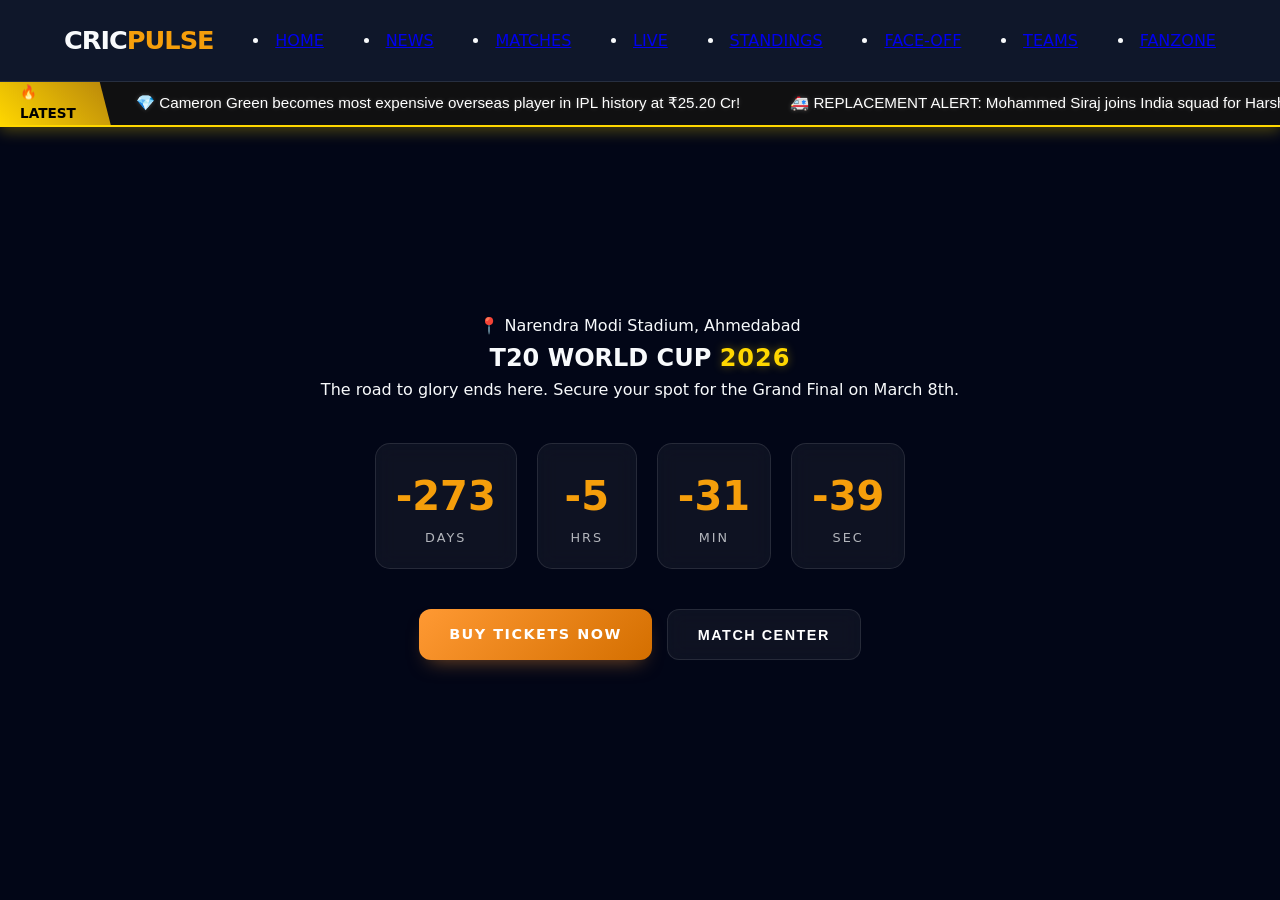
==== commit 68483275: "Update index.html" ====
--- a/index.html
+++ b/index.html
@@ -10,15 +10,14 @@
 
     <nav class="navbar">
         <div class="logo">CRIC<span>PULSE</span></div>
-        <div id="globalSidebar" class="stats-sidebar">...</div>
-<button class="sidebar-toggle" onclick="toggleSidebar()">📊 STATS</button>
-        <ul class="nav-links">
+            <li><a href="index.html">HOME</a></li>
             <li><a href="news.html">NEWS</a></li>
             <li><a href="matches.html">MATCHES</a></li>
             <li><a href="live.html">LIVE</a></li>
             <li><a href="standings.html">STANDINGS</a></li>
             <li><a href="faceoff.html">FACE-OFF</a></li>
             <li><a href="teams.html">TEAMS</a></li>
+            <li><a href="fanzone.html">FANZONE</a></li>
         </ul>
     </nav>
     <div class="news-ticker-container">
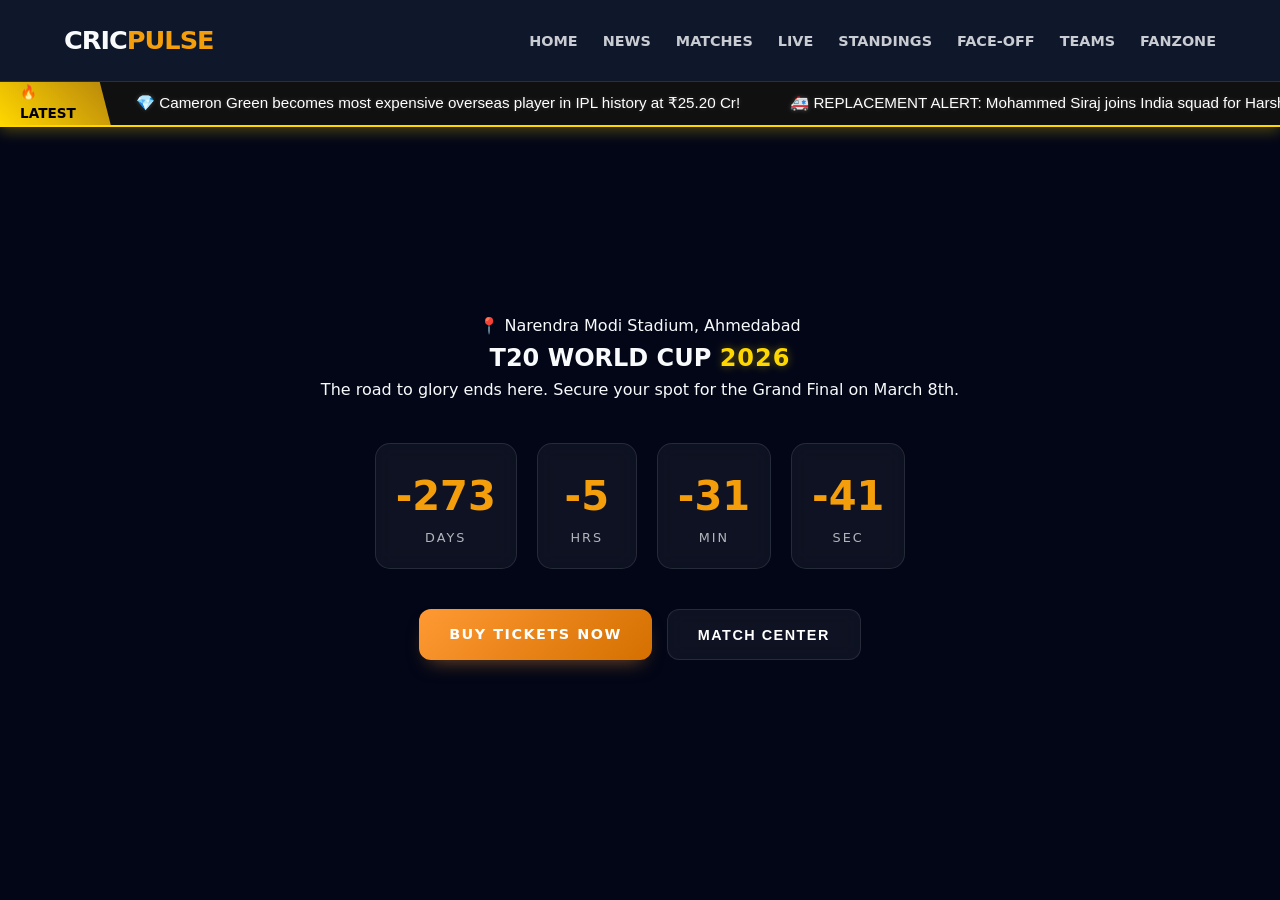
==== commit c2418c2d: "Update index.html" ====
--- a/index.html
+++ b/index.html
@@ -8,18 +8,19 @@
 </head>
 <body>
 
-    <nav class="navbar">
-        <div class="logo">CRIC<span>PULSE</span></div>
-            <li><a href="index.html">HOME</a></li>
-            <li><a href="news.html">NEWS</a></li>
-            <li><a href="matches.html">MATCHES</a></li>
-            <li><a href="live.html">LIVE</a></li>
-            <li><a href="standings.html">STANDINGS</a></li>
-            <li><a href="faceoff.html">FACE-OFF</a></li>
-            <li><a href="teams.html">TEAMS</a></li>
-            <li><a href="fanzone.html">FANZONE</a></li>
-        </ul>
-    </nav>
+  <nav class="navbar">
+    <div class="logo">CRIC<span>PULSE</span></div>
+    <ul class="nav-links">
+        <li><a href="index.html">HOME</a></li>
+        <li><a href="news.html">NEWS</a></li>
+        <li><a href="matches.html">MATCHES</a></li>
+        <li><a href="live.html">LIVE</a></li>
+        <li><a href="standings.html">STANDINGS</a></li>
+        <li><a href="faceoff.html">FACE-OFF</a></li>
+        <li><a href="teams.html">TEAMS</a></li>
+        <li><a href="fanzone.html">FANZONE</a></li>
+    </ul>
+</nav>
     <div class="news-ticker-container">
     <div class="ticker-label">🔥 Latest</div>
     <div class="ticker-wrapper">
